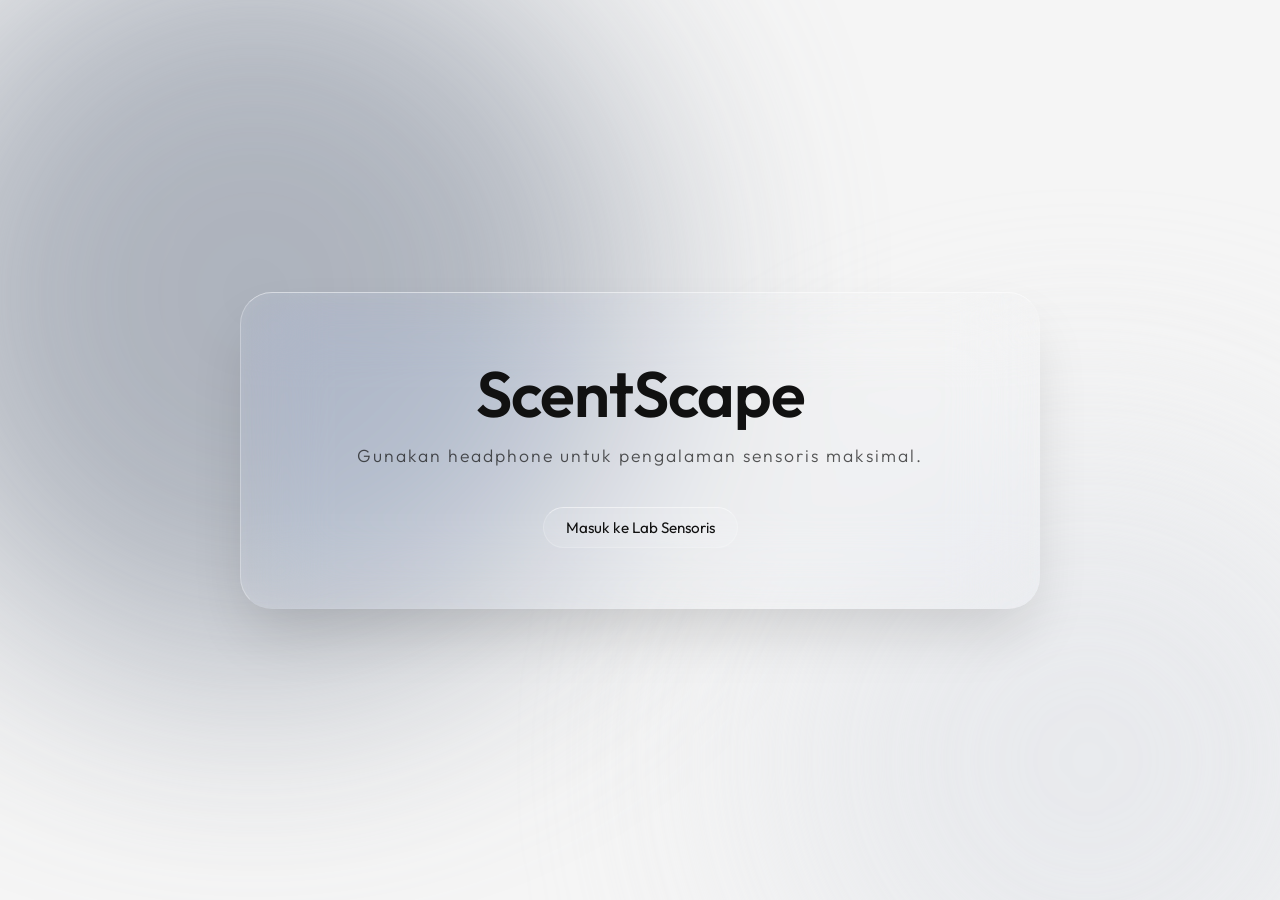
==== parfum sistem multimedia/index.html @ 65a91b3e "Add files via upload" ====
<!DOCTYPE html>
<html lang="id">
<head>
    <meta charset="UTF-8">
    <meta name="viewport" content="width=device-width, initial-scale=1.0">
    <title>ScentScape | Spatial Glassmorphism</title>
    <link rel="stylesheet" href="style.css">
    <link href="https://fonts.googleapis.com/css2?family=Outfit:wght@300;400;600&display=swap" rel="stylesheet">
    <script src="https://cdnjs.cloudflare.com/ajax/libs/gsap/3.12.2/gsap.min.js"></script>
</head>
<body>
    <div class="ambient-background">
        <div class="blob blob-1"></div>
        <div class="blob blob-2"></div>
    </div>

    <!-- Proyeksi Visual Animasi HTML (Iframe) -->
    <iframe id="cinematic-projection" class="cinematic-bg" allowtransparency="true" frameborder="0"></iframe>
    
    <audio id="ambient-audio" loop></audio>

    <div class="curtain curtain-left"></div>
    <div class="curtain curtain-right"></div>

    <div id="welcome-screen" class="glass-container">
        <h1 id="brand-title">ScentScape</h1>
        <p class="subtitle">Gunakan headphone untuk pengalaman sensoris maksimal.</p>
        <button id="enter-btn" class="glass-btn">Masuk ke Lab Sensoris</button>
    </div>

    <!-- Tombol Kembali (Kiri Atas) -->
    <button id="back-btn" class="glass-btn hidden" style="position: absolute; top: 30px; left: 30px; z-index: 100; font-size: 0.85rem; padding: 10px 22px;">&larr; Kembali ke Katalog</button>
    
    <!-- Tombol Mode Menonton Animasi (Kanan Atas) -->
    <button id="toggle-ui-btn" class="glass-btn hidden" style="position: absolute; top: 30px; right: 30px; z-index: 100; font-size: 0.85rem; padding: 10px 22px;">👁 Sembunyikan Teks</button>

    <!-- Antarmuka Utama -->
    <div id="main-interface" class="glass-container hidden">
        
        <div class="search-module">
            <input type="text" id="search-input" class="glass-input" placeholder="Cari notes (mis. Vanilla, Oud...)">
            <button id="search-btn" class="glass-btn">Sintesis</button>
        </div>

        <nav id="sensory-grid" class="pill-nav">
            <button class="note-btn glass-btn" data-note="citrus">Citrus</button>
            <button class="note-btn glass-btn" data-note="aquatic">Aquatic</button>
            <button class="note-btn glass-btn" data-note="floral">Floral</button>
            <button class="note-btn glass-btn" data-note="iris">Iris</button>
            <button class="note-btn glass-btn" data-note="vanilla">Vanilla</button>
            <button class="note-btn glass-btn" data-note="spicy">Spicy</button>
            <button class="note-btn glass-btn" data-note="woody">Woody</button>
            <button class="note-btn glass-btn" data-note="vetiver">Vetiver</button>
            <button class="note-btn glass-btn" data-note="musk">Musk</button>
            <button class="note-btn glass-btn" data-note="leather">Leather</button>
        </nav>

        <main id="narrative-canvas">
            <h2 id="note-title">Menunggu Reaksi...</h2>
            <p id="note-desc">Ketik molekul aroma di atas atau sentuh modul wewangian untuk memulai proyeksi olfaktori.</p>
            
            <div id="spray-guide" class="guide-container hidden">
                <div class="guide-row">
                    <span class="guide-label">Feminine</span>
                    <div class="guide-bar" id="bar-gender">
                        <div class="dash"></div><div class="dash"></div><div class="dash"></div><div class="dash"></div><div class="dash"></div>
                    </div>
                    <span class="guide-label">Masculine</span>
                </div>
                <div class="guide-row">
                    <span class="guide-label">Siang</span>
                    <div class="guide-bar" id="bar-time">
                        <div class="dash"></div><div class="dash"></div><div class="dash"></div><div class="dash"></div><div class="dash"></div>
                    </div>
                    <span class="guide-label">Malam</span>
                </div>
                <div class="guide-row">
                    <span class="guide-label">Panas</span>
                    <div class="guide-bar" id="bar-weather">
                        <div class="dash"></div><div class="dash"></div><div class="dash"></div><div class="dash"></div><div class="dash"></div>
                    </div>
                    <span class="guide-label">Hujan</span>
                </div>
                <div class="guide-row">
                    <span class="guide-label">Kasual</span>
                    <div class="guide-bar" id="bar-occasion">
                        <div class="dash"></div><div class="dash"></div><div class="dash"></div><div class="dash"></div><div class="dash"></div>
                    </div>
                    <span class="guide-label">Formal</span>
                </div>
            </div>

            <button id="fav-btn" class="glass-btn hidden" style="margin-top: 25px;">Tambahkan ke Favorit 🤍</button>
        </main>

        <div id="favorites-section" style="margin-top: 35px; border-top: 1px solid rgba(255, 255, 255, 0.15); padding-top: 25px; width: 100%;">
            <p style="font-size: 0.9rem; opacity: 0.6; margin-bottom: 15px; text-transform: uppercase; letter-spacing: 1px;">Koleksi Pribadi</p>
            <div id="fav-list" class="pill-nav" style="padding: 15px; border-radius: 20px; min-height: 60px; box-shadow: none;">
            </div>
        </div>
    </div>

    <script src="script.js"></script>
</body>
</html>
---- parfum sistem multimedia/style.css ----
:root {
    --bg-color: #f5f5f5; 
    --text-color: #111111;
    --blob-color-1: #9ca3af; 
    --blob-color-2: #e5e7eb; 
}

* { margin: 0; padding: 0; box-sizing: border-box; }

body {
    font-family: 'Outfit', sans-serif;
    background-color: var(--bg-color);
    color: var(--text-color);
    height: 100vh;
    display: flex;
    justify-content: center;
    align-items: center;
    overflow: hidden;
    transition: background-color 1s ease, color 1s ease;
}

/* Latar Belakang Aura & Animasi */
.ambient-background {
    position: absolute; top: 0; left: 0; width: 100vw; height: 100vh;
    overflow: hidden; z-index: -1;
}

.blob {
    position: absolute; border-radius: 50%; filter: blur(120px); opacity: 0.8;
    animation: float-spatial 15s infinite alternate cubic-bezier(0.4, 0, 0.2, 1);
    transition: background-color 1.5s ease;
    will-change: transform, background-color; transform: translateZ(0);
}

.blob-1 { width: 60vw; height: 60vw; background-color: var(--blob-color-1); top: -10vh; left: -10vw; }
.blob-2 { width: 50vw; height: 50vw; background-color: var(--blob-color-2); bottom: -20vh; right: -10vw; animation-delay: -6s; }

@keyframes float-spatial {
    0% { transform: translate(0, 0) scale(1); }
    100% { transform: translate(60px, -60px) scale(1.1); }
}

    .cinematic-bg {
    position: absolute;
    top: 0; left: 0; 
    width: 100vw; height: 100vh;
    border: none; 
    z-index: 0; 
    opacity: 0; 
    pointer-events: none;
    /* Akselerasi 3D GPU dihapus agar iframe tidak menghilang di Safari */
}


/* Tirai Transisi */
.curtain {
    position: fixed; top: 0; width: 50vw; height: 100vh;
    background: rgba(17, 17, 17, 0.6); backdrop-filter: blur(50px);
    -webkit-backdrop-filter: blur(50px); z-index: 100; pointer-events: none; 
}
.curtain-left { left: 0; transform: translateX(-100%); border-right: 1px solid rgba(255, 255, 255, 0.1); }
.curtain-right { right: 0; transform: translateX(100%); border-left: 1px solid rgba(255, 255, 255, 0.1); }

/* Kontainer Kaca Utama */
.glass-container {
    position: absolute; width: 85%; max-width: 800px; padding: 60px; text-align: center;
    background: rgba(255, 255, 255, 0.05); backdrop-filter: blur(40px) saturate(180%);
    -webkit-backdrop-filter: blur(40px) saturate(180%); border-radius: 32px;
    border-top: 1px solid rgba(255, 255, 255, 0.5); border-left: 1px solid rgba(255, 255, 255, 0.3);
    border-bottom: 1px solid rgba(255, 255, 255, 0.05); border-right: 1px solid rgba(255, 255, 255, 0.05);
    box-shadow: 0 30px 60px -12px rgba(0, 0, 0, 0.15), inset 0 0 20px rgba(255, 255, 255, 0.05);
    display: flex; flex-direction: column; align-items: center; z-index: 10;
    transform: translateZ(0); will-change: transform;
}

.hidden { display: none !important; }

#brand-title { font-size: 4rem; font-weight: 600; letter-spacing: -1px; margin-bottom: 10px; }
.subtitle { font-size: 1.1rem; font-weight: 300; opacity: 0.7; margin-bottom: 40px; letter-spacing: 2px; }
#narrative-canvas { margin-top: 40px; min-height: 180px; width: 100%; }
#note-title { font-size: 3.2rem; font-weight: 600; margin-bottom: 15px; letter-spacing: 1px; }
#note-desc { font-size: 1.15rem; font-weight: 300; line-height: 1.7; opacity: 0.8; max-width: 550px; margin: 0 auto; }

/* Modul Navigasi & Input */
.search-module { display: flex; gap: 15px; margin-bottom: 30px; width: 100%; max-width: 500px; justify-content: center; }
.glass-input {
    flex: 1; background: rgba(255, 255, 255, 0.15); color: var(--text-color);
    border: 1px solid rgba(255, 255, 255, 0.2); border-top: 1px solid rgba(255, 255, 255, 0.5);
    padding: 15px 25px; border-radius: 50px; font-size: 1.05rem; font-family: inherit; outline: none;
    box-shadow: inset 0 2px 5px rgba(0,0,0,0.05); transition: all 0.3s ease;
}
.glass-input::placeholder { color: var(--text-color); opacity: 0.5; }
.glass-input:focus { background: rgba(255, 255, 255, 0.25); box-shadow: 0 0 20px rgba(255, 255, 255, 0.1), inset 0 2px 5px rgba(0,0,0,0.05); }

.pill-nav {
    display: flex; flex-wrap: wrap; justify-content: center; gap: 15px;
    background: rgba(255, 255, 255, 0.05); padding: 25px; border-radius: 30px; 
    border: 1px solid rgba(255, 255, 255, 0.1); max-width: 650px; margin: 0 auto;
}
.glass-btn {
    background: rgba(255, 255, 255, 0.1); color: var(--text-color);
    border: 1px solid rgba(255, 255, 255, 0.2); border-top: 1px solid rgba(255, 255, 255, 0.5);
    padding: 10px 22px; border-radius: 50px; font-size: 0.95rem; font-family: inherit;
    font-weight: 400; cursor: pointer; transition: all 0.3s cubic-bezier(0.25, 1, 0.5, 1);
}
.glass-btn:hover { background: rgba(255, 255, 255, 0.25); transform: translateY(-2px); box-shadow: 0 10px 20px rgba(0, 0, 0, 0.1); }
.glass-btn:active { transform: translateY(1px); }

/* Spray Guide UI */
.guide-container {
    margin-top: 30px; padding: 20px; background: rgba(255, 255, 255, 0.05);
    border: 1px solid rgba(255, 255, 255, 0.1); border-radius: 20px;
    width: 100%; max-width: 450px; margin-left: auto; margin-right: auto;
}
.guide-row { display: flex; align-items: center; justify-content: space-between; margin-bottom: 12px; font-size: 0.85rem; }
.guide-row:last-child { margin-bottom: 0; }
.guide-label { width: 70px; text-align: center; opacity: 0.7; font-weight: 300; }
.guide-bar { display: flex; gap: 6px; flex: 1; justify-content: center; padding: 0 10px; }
.dash {
    flex: 1; height: 6px; background: rgba(255, 255, 255, 0.15); border-radius: 10px;
    transition: background-color 0.5s ease, transform 0.3s ease;
}
.dash.active { background: var(--text-color); transform: scaleY(1.5); box-shadow: 0 0 10px rgba(255, 255, 255, 0.2); }
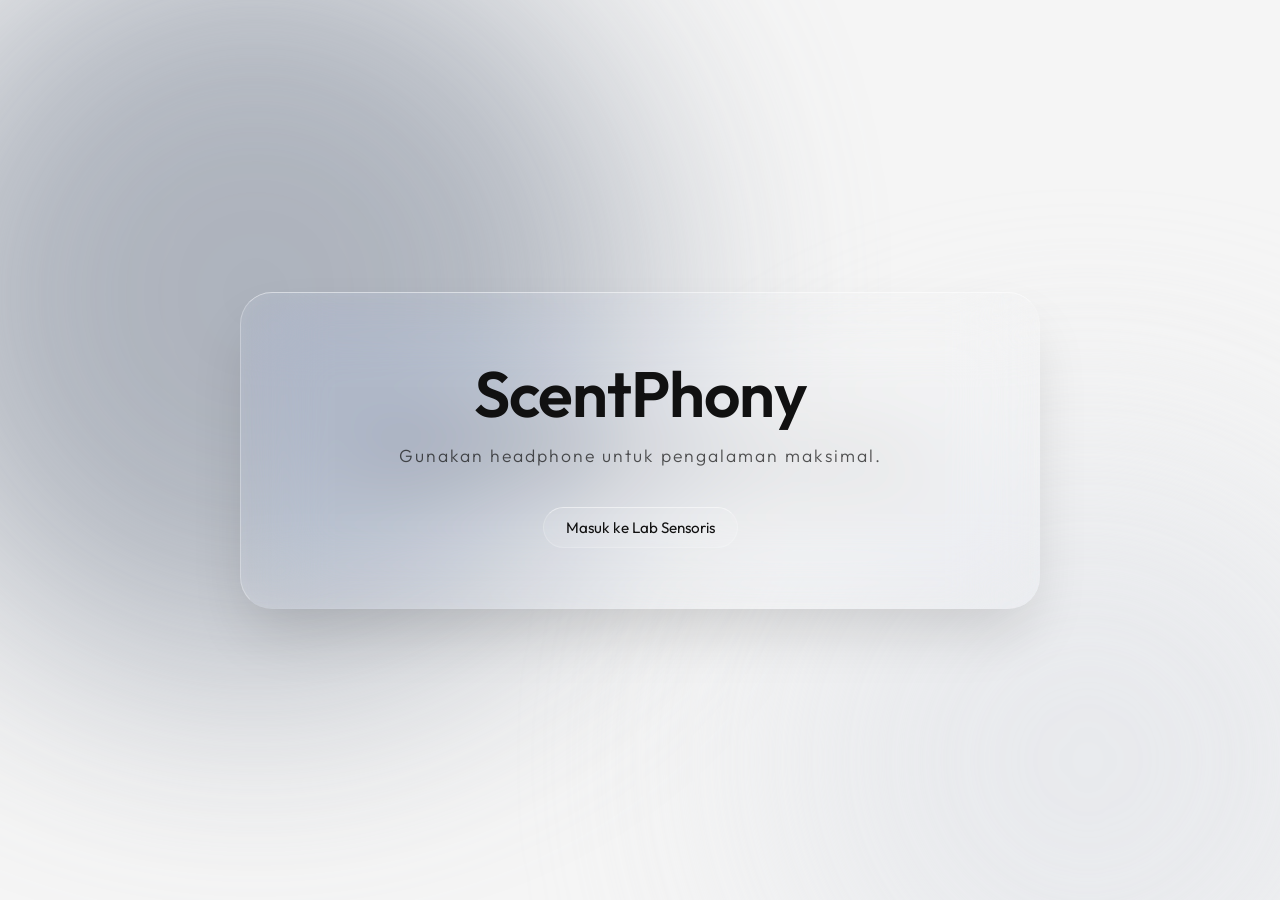
==== commit f18455a2: "Update title and content for ScentPhony" ====
--- a/parfum sistem multimedia/index.html
+++ b/parfum sistem multimedia/index.html
@@ -3,7 +3,7 @@
 <head>
     <meta charset="UTF-8">
     <meta name="viewport" content="width=device-width, initial-scale=1.0">
-    <title>ScentScape | Spatial Glassmorphism</title>
+    <title>ScentPhony | Spatial Glassmorphism</title>
     <link rel="stylesheet" href="style.css">
     <link href="https://fonts.googleapis.com/css2?family=Outfit:wght@300;400;600&display=swap" rel="stylesheet">
     <script src="https://cdnjs.cloudflare.com/ajax/libs/gsap/3.12.2/gsap.min.js"></script>
@@ -14,32 +14,26 @@
         <div class="blob blob-2"></div>
     </div>
 
-    <!-- Proyeksi Visual Animasi HTML (Iframe) -->
     <iframe id="cinematic-projection" class="cinematic-bg" allowtransparency="true" frameborder="0"></iframe>
-    
     <audio id="ambient-audio" loop></audio>
 
     <div class="curtain curtain-left"></div>
     <div class="curtain curtain-right"></div>
 
     <div id="welcome-screen" class="glass-container">
-        <h1 id="brand-title">ScentScape</h1>
-        <p class="subtitle">Gunakan headphone untuk pengalaman sensoris maksimal.</p>
+        <h1 id="brand-title">ScentPhony</h1>
+        <p class="subtitle">Gunakan headphone untuk pengalaman maksimal.</p>
         <button id="enter-btn" class="glass-btn">Masuk ke Lab Sensoris</button>
     </div>
 
-    <!-- Tombol Kembali (Kiri Atas) -->
     <button id="back-btn" class="glass-btn hidden" style="position: absolute; top: 30px; left: 30px; z-index: 100; font-size: 0.85rem; padding: 10px 22px;">&larr; Kembali ke Katalog</button>
-    
-    <!-- Tombol Mode Menonton Animasi (Kanan Atas) -->
-    <button id="toggle-ui-btn" class="glass-btn hidden" style="position: absolute; top: 30px; right: 30px; z-index: 100; font-size: 0.85rem; padding: 10px 22px;">👁 Sembunyikan Teks</button>
+    <button id="toggle-ui-btn" class="glass-btn hidden" style="position: absolute; top: 30px; right: 30px; z-index: 100; font-size: 0.85rem; padding: 10px 22px;">Sembunyikan Teks</button>
 
-    <!-- Antarmuka Utama -->
     <div id="main-interface" class="glass-container hidden">
         
         <div class="search-module">
             <input type="text" id="search-input" class="glass-input" placeholder="Cari notes (mis. Vanilla, Oud...)">
-            <button id="search-btn" class="glass-btn">Sintesis</button>
+            <button id="search-btn" class="glass-btn">Search</button>
         </div>
 
         <nav id="sensory-grid" class="pill-nav">
@@ -57,7 +51,7 @@
 
         <main id="narrative-canvas">
             <h2 id="note-title">Menunggu Reaksi...</h2>
-            <p id="note-desc">Ketik molekul aroma di atas atau sentuh modul wewangian untuk memulai proyeksi olfaktori.</p>
+            <p id="note-desc">Ketik aroma di atas atau sentuh modul wewangian untuk memulai.</p>
             
             <div id="spray-guide" class="guide-container hidden">
                 <div class="guide-row">
@@ -90,7 +84,7 @@
                 </div>
             </div>
 
-            <button id="fav-btn" class="glass-btn hidden" style="margin-top: 25px;">Tambahkan ke Favorit 🤍</button>
+            <button id="fav-btn" class="glass-btn hidden" style="margin-top: 25px;">Tambahkan ke Favorit</button>
         </main>
 
         <div id="favorites-section" style="margin-top: 35px; border-top: 1px solid rgba(255, 255, 255, 0.15); padding-top: 25px; width: 100%;">
@@ -100,6 +94,11 @@
         </div>
     </div>
 
+    <footer id="credit-footer" class="glass-footer">
+        <p class="footer-title">ScentPhony – Telkom University</p>
+        <p class="footer-dev">Developed by Valentino Erlangga Putra & Muhammad Fikri Fauzan Naufal Aziz</p>
+    </footer>
+
     <script src="script.js"></script>
 </body>
 </html>
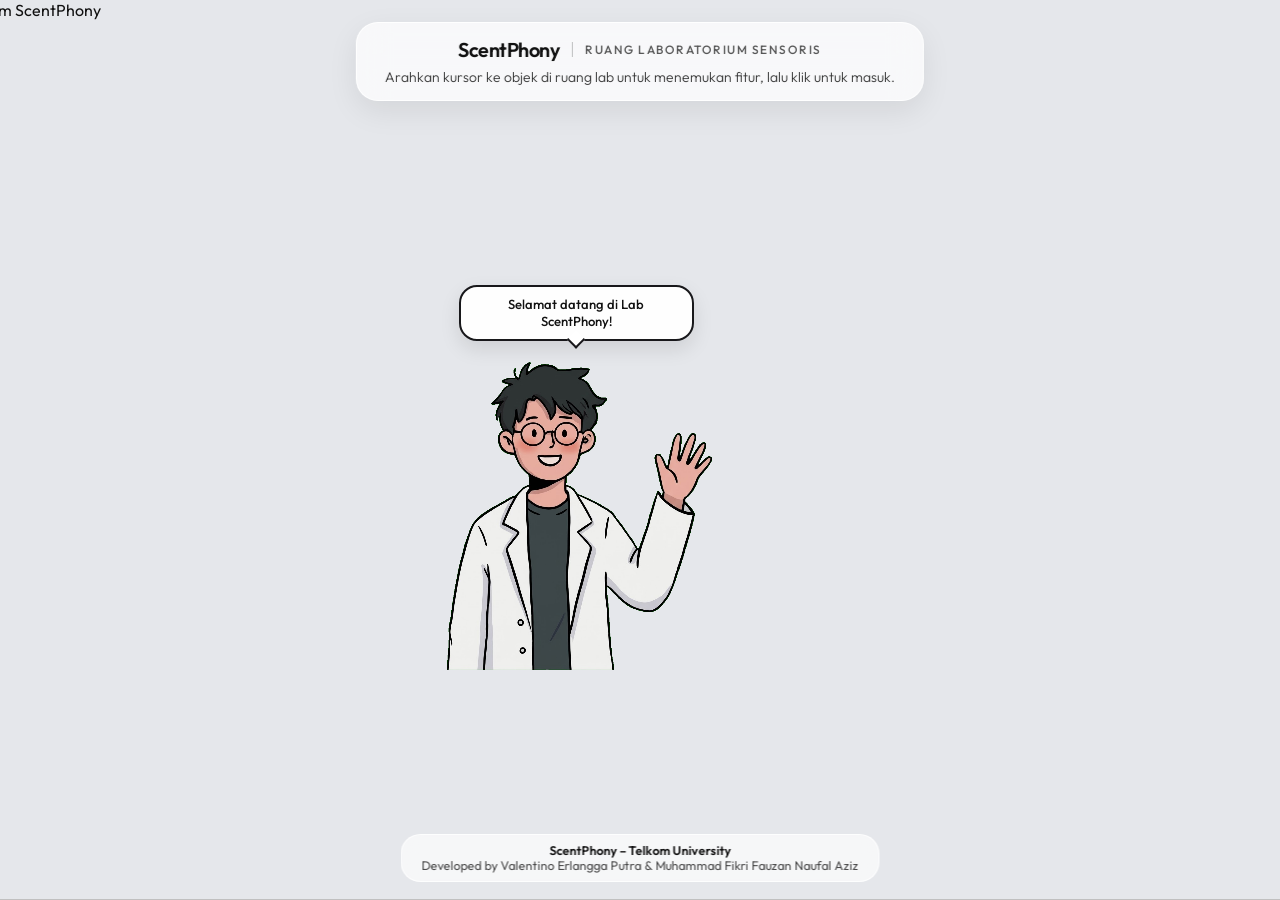
==== commit 11ed427e: "Add files via upload" ====
--- a/parfum sistem multimedia/index.html
+++ b/parfum sistem multimedia/index.html
@@ -3,9 +3,9 @@
 <head>
     <meta charset="UTF-8">
     <meta name="viewport" content="width=device-width, initial-scale=1.0">
-    <title>ScentPhony | Spatial Glassmorphism</title>
+    <title>ScentPhony | Laboratorium Sensoris</title>
     <link rel="stylesheet" href="style.css">
-    <link href="https://fonts.googleapis.com/css2?family=Outfit:wght@300;400;600&display=swap" rel="stylesheet">
+    <link href="https://fonts.googleapis.com/css2?family=Outfit:wght@300;400;500;600&display=swap" rel="stylesheet">
     <script src="https://cdnjs.cloudflare.com/ajax/libs/gsap/3.12.2/gsap.min.js"></script>
 </head>
 <body>
@@ -20,77 +20,301 @@
     <div class="curtain curtain-left"></div>
     <div class="curtain curtain-right"></div>
 
-    <div id="welcome-screen" class="glass-container">
-        <h1 id="brand-title">ScentPhony</h1>
-        <p class="subtitle">Gunakan headphone untuk pengalaman maksimal.</p>
-        <button id="enter-btn" class="glass-btn">Masuk ke Lab Sensoris</button>
-    </div>
-
-    <button id="back-btn" class="glass-btn hidden" style="position: absolute; top: 30px; left: 30px; z-index: 100; font-size: 0.85rem; padding: 10px 22px;">&larr; Kembali ke Katalog</button>
-    <button id="toggle-ui-btn" class="glass-btn hidden" style="position: absolute; top: 30px; right: 30px; z-index: 100; font-size: 0.85rem; padding: 10px 22px;">Sembunyikan Teks</button>
-
-    <div id="main-interface" class="glass-container hidden">
+    <!-- HALAMAN AWAL: RUANG LAB INTERAKTIF -->
+    <section id="lab-welcome-scene" class="lab-scene-wrapper">
         
-        <div class="search-module">
-            <input type="text" id="search-input" class="glass-input" placeholder="Cari notes (mis. Vanilla, Oud...)">
-            <button id="search-btn" class="glass-btn">Search</button>
+        <header class="lab-header-bar">
+            <div class="lab-brand-badge">
+                <span class="lab-brand-name">ScentPhony</span>
+                <span class="lab-brand-divider"></span>
+                <span class="lab-brand-tagline">Ruang Laboratorium Sensoris</span>
+            </div>
+            <p class="lab-welcome-copy">
+                Arahkan kursor ke objek di ruang lab untuk menemukan fitur, lalu klik untuk masuk.
+            </p>
+        </header>
+
+        <!-- Panggung 16:9 (3 Lapis: Background -> Karakter -> Foreground Meja) -->
+        <div id="lab-stage" class="lab-stage">
+            <!-- LAPIS 1: Background Lab -->
+            <img src="assets/lab_scentphony.png" alt="Laboratorium Parfum ScentPhony" class="lab-bg-image">
+
+            <!-- LAPIS 2: Karakter Asisten Lab (Di Belakang Meja) -->
+            <div id="lab-character" class="lab-character">
+                <div id="char-bubble" class="char-bubble">Selamat datang di Lab ScentPhony!</div>
+                <canvas id="char-canvas" class="char-sprite"></canvas>
+            </div>
+
+            <!-- LAPIS 3: Foreground Mask Meja & Tiang Rak (Menutup Bagian Bawah Karakter) -->
+            <img src="assets/lab_scentphony.png" alt="" aria-hidden="true" class="lab-foreground-mask">
+
+            <!-- LAPIS 4: SVG Overlay untuk Garis Tegas Objek & Label Hover-Only (6 Zona) -->
+            <svg id="lab-interactive-svg" class="lab-svg-overlay" viewBox="0 0 1600 900" preserveAspectRatio="xMidYMid slice">
+                
+                <!-- ZONA 1: JENDELA BESAR (KIRI) -> GEO-SENSORY -->
+                <g class="lab-zone" data-action="coming-soon" data-feature="Geo-Sensory" data-speech="Intip cuaca di luar jendela untuk rekomendasi aroma otomatis!">
+                    <polygon class="zone-hit" points="6,72 282,190 282,645 6,745" />
+                    <polygon class="zone-outline" points="6,72 282,190 282,645 6,745" />
+                    <g class="zone-label-group">
+                        <path class="zone-arrow" d="M210,330 Q180,350 155,375" />
+                        <path class="zone-arrow-head" d="M153,364 L153,377 L166,374" />
+                        <rect class="zone-label-bg" x="125" y="280" width="210" height="42" rx="21" />
+                        <text class="zone-label-text" x="230" y="306" text-anchor="middle">GEO-SENSORY</text>
+                    </g>
+                </g>
+
+                <!-- ZONA 2: BUKU TERBUKA -> BERANDA WAWASAN -->
+                <g class="lab-zone" data-action="home" data-speech="Mau tahu rahasia piramida aroma & bahan Nusantara?">
+                    <polygon class="zone-hit" points="315,672 410,632 555,638 530,676" />
+                    <polygon class="zone-outline" points="315,672 410,632 555,638 530,676" />
+                    <g class="zone-label-group">
+                        <path class="zone-arrow" d="M435,575 Q432,605 440,628" />
+                        <path class="zone-arrow-head" d="M432,620 L441,630 L446,618" />
+                        <rect class="zone-label-bg" x="335" y="528" width="200" height="42" rx="21" />
+                        <text class="zone-label-text" x="435" y="554" text-anchor="middle">BUKU WAWASAN</text>
+                    </g>
+                </g>
+
+                <!-- ZONA 3: RAK BOTOL KACA -> KATALOG 12 NOTES -->
+                <g class="lab-zone" data-action="catalog" data-speech="Di rak ini ada 12 karakter aroma siap disimulasikan.">
+                    <polygon class="zone-hit" points="370,382 800,382 800,632 370,632" />
+                    <polygon class="zone-outline" points="370,382 800,382 800,632 370,632" />
+                    <g class="zone-label-group">
+                        <path class="zone-arrow" d="M585,315 Q588,348 586,374" />
+                        <path class="zone-arrow-head" d="M578,365 L586,376 L594,365" />
+                        <rect class="zone-label-bg" x="460" y="268" width="250" height="42" rx="21" />
+                        <text class="zone-label-text" x="585" y="294" text-anchor="middle">KATALOG 12 NOTES</text>
+                    </g>
+                </g>
+
+                <!-- ZONA 4: TABLET -> SMART SCENT MATCHER -->
+                <g class="lab-zone" data-action="smart-match" data-speech="Bingung pilih wangi? Biar aku bantu diagnosa di sini.">
+                    <polygon class="zone-hit" points="688,642 786,646 742,676 654,670" />
+                    <polygon class="zone-outline" points="688,642 786,646 742,676 654,670" />
+                    <g class="zone-label-group">
+                        <path class="zone-arrow" d="M722,580 Q725,612 720,636" />
+                        <path class="zone-arrow-head" d="M713,627 L720,638 L728,628" />
+                        <rect class="zone-label-bg" x="598" y="532" width="250" height="42" rx="21" />
+                        <text class="zone-label-text" x="723" y="558" text-anchor="middle">SMART SCENT MATCH</text>
+                    </g>
+                </g>
+
+                <!-- ZONA 5: GELAS UKUR & TABUNG -> OLFACTORY MIX LAB -->
+                <g class="lab-zone" data-action="coming-soon" data-feature="Olfactory Mix Lab" data-speech="Meja racik ini sedang disiapkan untuk meramu aromamu sendiri.">
+                    <polygon class="zone-hit" points="852,515 1162,515 1162,658 852,658" />
+                    <polygon class="zone-outline" points="852,515 1162,515 1162,658 852,658" />
+                    <g class="zone-label-group">
+                        <path class="zone-arrow" d="M1006,450 Q1009,482 1007,507" />
+                        <path class="zone-arrow-head" d="M999,498 L1007,509 L1015,498" />
+                        <rect class="zone-label-bg" x="886" y="402" width="240" height="42" rx="21" />
+                        <text class="zone-label-text" x="1006" y="428" text-anchor="middle">OLFACTORY MIX LAB</text>
+                    </g>
+                </g>
+
+                <!-- ZONA 6: KOMPUTER DESKTOP (KANAN) -> SCENT EXPEDITION -->
+                <g class="lab-zone" data-action="coming-soon" data-feature="Scent Expedition" data-speech="Nyalakan komputer ini untuk memulai ekspedisi cerita aroma!">
+                    <polygon class="zone-hit" points="1235,445 1595,445 1595,678 1300,678 1235,622" />
+                    <polygon class="zone-outline" points="1235,445 1595,445 1595,678 1300,678 1235,622" />
+                    <g class="zone-label-group">
+                        <path class="zone-arrow" d="M1390,380 Q1394,412 1392,437" />
+                        <path class="zone-arrow-head" d="M1384,428 L1392,439 L1400,428" />
+                        <rect class="zone-label-bg" x="1272" y="332" width="235" height="42" rx="21" />
+                        <text class="zone-label-text" x="1390" y="358" text-anchor="middle">SCENT EXPEDITION</text>
+                    </g>
+                </g>
+
+            </svg>
         </div>
 
-        <nav id="sensory-grid" class="pill-nav">
-            <button class="note-btn glass-btn" data-note="citrus">Citrus</button>
-            <button class="note-btn glass-btn" data-note="aquatic">Aquatic</button>
-            <button class="note-btn glass-btn" data-note="floral">Floral</button>
-            <button class="note-btn glass-btn" data-note="iris">Iris</button>
-            <button class="note-btn glass-btn" data-note="vanilla">Vanilla</button>
-            <button class="note-btn glass-btn" data-note="spicy">Spicy</button>
-            <button class="note-btn glass-btn" data-note="woody">Woody</button>
-            <button class="note-btn glass-btn" data-note="vetiver">Vetiver</button>
-            <button class="note-btn glass-btn" data-note="musk">Musk</button>
-            <button class="note-btn glass-btn" data-note="leather">Leather</button>
-        </nav>
-
-        <main id="narrative-canvas">
-            <h2 id="note-title">Menunggu Reaksi...</h2>
-            <p id="note-desc">Ketik aroma di atas atau sentuh modul wewangian untuk memulai.</p>
+        <div id="lab-toast" class="lab-toast hidden"></div>
+    </section>
+
+    <button id="back-btn" class="glass-btn hidden" style="position: absolute; top: 25px; left: 25px; z-index: 100; font-size: 0.85rem; padding: 10px 22px;">&larr; Kembali ke Katalog</button>
+    <button id="toggle-ui-btn" class="glass-btn hidden" style="position: absolute; top: 25px; right: 25px; z-index: 100; font-size: 0.85rem; padding: 10px 22px;">Sembunyikan Teks</button>
+
+    <!-- DASBOR UTAMA -->
+    <div id="main-interface" class="dashboard-layout hidden">
+        
+        <aside class="glass-sidebar glass-panel">
+            <div class="brand-header">
+                <h2>ScentPhony</h2>
+                <p>Laboratorium Sensoris</p>
+            </div>
+
+            <div class="search-module sidebar-section">
+                <input type="text" id="search-input" class="glass-input" placeholder="Cari wewangian...">
+                <div class="sidebar-btn-group">
+                    <button id="search-btn" class="glass-btn">Search</button>
+                    <button id="smart-match-btn" class="glass-btn primary-btn">Smart Match</button>
+                </div>
+            </div>
+
+            <div class="sidebar-section">
+                <p class="section-title">Eksplorasi</p>
+                <div class="sidebar-menu">
+                    <button id="back-to-lab-btn" class="glass-btn menu-btn">Ruang Lab Interaktif</button>
+                    <button id="menu-home-btn" class="glass-btn menu-btn active">Beranda (Wawasan)</button>
+                    <button id="menu-catalog-btn" class="glass-btn menu-btn">Katalog Utama</button>
+                    <button class="glass-btn menu-btn disabled">Geo-Sensory (Segera)</button>
+                    <button class="glass-btn menu-btn disabled">Olfactory Mix Lab (Segera)</button>
+                    <button class="glass-btn menu-btn disabled">Scent Expedition (Segera)</button>
+                </div>
+            </div>
+
+            <div id="favorites-section" class="sidebar-section" style="margin-top: auto;">
+                <p class="section-title">Koleksi Pribadi</p>
+                <div id="fav-list" class="fav-container">
+                    <span class="empty-text">Belum ada aroma yang disimpan.</span>
+                </div>
+            </div>
+        </aside>
+
+        <section class="glass-main-canvas glass-panel">
+            <main id="narrative-canvas" style="position: relative; width: 100%; height: 100%; display: flex; flex-direction: column;">
+                
+                <!-- VIEW 1: BERANDA (Wawasan Interaktif) -->
+                <div id="view-home" class="view-section home-scroll-container">
+                    <div style="margin-bottom: 35px; border-bottom: 1px solid rgba(255,255,255,0.15); padding-bottom: 25px;">
+                        <h2 class="glossary-title">Selamat Datang di ScentPhony</h2>
+                        <p class="glossary-desc" style="max-width: 100%; font-size: 1.05rem; line-height: 1.6; opacity: 0.9; margin-bottom: 15px;">
+                            Pernah membeli parfum yang mahal, tapi ternyata aromanya membuat pusing saat dipakai di cuaca panas? Atau merasa bingung saat membaca istilah wewangian yang terlalu puitis? Menemukan aroma yang benar-benar pas dengan kepribadian kita <i>(signature scent)</i> seringkali terasa seperti menebak-nebak dalam gelap.
+                        </p>
+                        <p class="glossary-desc" style="max-width: 100%; font-size: 1.05rem; line-height: 1.6; opacity: 0.9; font-weight: 400;">
+                            <b>Di situlah ScentPhony hadir.</b> Kami merancang "Laboratorium Sensoris" ini agar kamu bisa mengenali, merasakan, dan menyimulasikan sebuah wewangian sebelum membelinya. Lewat visualisasi warna, efek suara yang imersif, dan algoritma kecocokan situasi, kami memandumu menemukan wangi yang paling sempurna untuk setiap ceritamu.
+                        </p>
+                    </div>
+
+                    <div class="fact-banner">
+                        <p class="fact-label">TAHUKAH KAMU?</p>
+                        <p id="random-fact-text" class="fact-text">Memuat wawasan sensoris...</p>
+                    </div>
+
+                    <div class="home-grid">
+                        <div class="glass-card">
+                            <h3 class="card-title">Piramida Aroma</h3>
+                            <p class="card-subtitle">Arahkan kursor ke setiap lapisan untuk mempelajari anatomi wewangian.</p>
+                            <div class="pyramid-wrapper">
+                                <div class="pyr-layer pyr-top">
+                                    <p class="pyr-title">Top Notes</p>
+                                    <p class="pyr-time">15 - 30 Menit</p>
+                                    <div class="pyr-desc">Kesan pertama yang memikat. Molekul paling ringan yang cepat menguap. Umumnya berisi profil Citrus dan Fruity.</div>
+                                </div>
+                                <div class="pyr-layer pyr-heart">
+                                    <p class="pyr-title">Heart Notes</p>
+                                    <p class="pyr-time">2 - 4 Jam</p>
+                                    <div class="pyr-desc">Jantung parfum yang menentukan karakter utama. Muncul setelah top notes memudar. Didominasi Floral dan Spicy.</div>
+                                </div>
+                                <div class="pyr-layer pyr-base">
+                                    <p class="pyr-title">Base Notes</p>
+                                    <p class="pyr-time">4 - 8+ Jam</p>
+                                    <div class="pyr-desc">Fondasi pengikat yang lambat menguap. Molekul berat seperti Woody, Musk, dan Amber yang menempel erat di kulit.</div>
+                                </div>
+                            </div>
+                        </div>
+
+                        <div class="glass-card conc-container">
+                            <h3 class="card-title">Tingkat Konsentrasi</h3>
+                            <p class="card-subtitle">Semakin tinggi kadar minyak esensial, semakin pekat dan awet aromanya.</p>
+                            <div class="conc-item">
+                                <p class="conc-name">Eau de Toilette (EDT)</p>
+                                <div class="conc-bar"><div class="conc-fill" style="width: 30%;"></div></div>
+                                <p class="conc-desc">Segar dan ringan. Ideal untuk cuaca panas atau aktivitas kasual siang hari.</p>
+                            </div>
+                            <div class="conc-item">
+                                <p class="conc-name">Eau de Parfum (EDP)</p>
+                                <div class="conc-bar"><div class="conc-fill" style="width: 60%;"></div></div>
+                                <p class="conc-desc">Karakter kuat dan tahan lama. Pilihan serbaguna untuk aktivitas panjang.</p>
+                            </div>
+                            <div class="conc-item">
+                                <p class="conc-name">Parfum / Extrait</p>
+                                <div class="conc-bar"><div class="conc-fill" style="width: 95%;"></div></div>
+                                <p class="conc-desc">Sangat pekat dan intim. Berevolusi perlahan dan menempel hingga keesokan harinya.</p>
+                            </div>
+                        </div>
+                    </div>
+
+                    <h3 class="card-title" style="margin-top: 20px;">Jejak Botani Nusantara</h3>
+                    <p class="card-subtitle" style="margin-bottom: 15px;">Indonesia adalah salah satu episentrum bahan baku parfum kelas dunia.</p>
+                    <div class="origins-grid">
+                        <div class="origin-card">
+                            <h4>Patchouli (Nilam)</h4>
+                            <p>Tumbuh subur di Sumatra. Memberikan efek kedalaman yang manis dan membumi (earthy). Hampir semua parfum modern menggunakan nilam Indonesia sebagai pengikat base note.</p>
+                        </div>
+                        <div class="origin-card">
+                            <h4>Vetiver (Akar Wangi)</h4>
+                            <p>Diambil dari akar rumput tropis di tanah Jawa. Menghasilkan profil aroma kayu, asap, dan tanah basah yang sangat elegan dan maskulin.</p>
+                        </div>
+                        <div class="origin-card">
+                            <h4>Agarwood (Gaharu)</h4>
+                            <p>Resin hitam berharga dari pohon Aquilaria di hutan Asia Tenggara. Menghasilkan aroma "Oud" yang eksotis, mewah, dan sangat mahal di pasar Timur Tengah.</p>
+                        </div>
+                    </div>
+
+                    <div class="tips-box">
+                        <div class="tip-item">
+                            <span class="tip-title">Titik Nadi (Pulse Points)</span>
+                            <p>Semprotkan pada area tubuh yang memancarkan panas (pergelangan tangan, leher, belakang telinga) untuk membantu proyeksi aroma.</p>
+                        </div>
+                        <div class="tip-item">
+                            <span class="tip-title">Penyimpanan Tepat</span>
+                            <p>Musuh utama parfum adalah panas, cahaya, dan fluktuasi suhu. Simpan botolmu di dalam lemari gelap, bukan di kamar mandi.</p>
+                        </div>
+                    </div>
+                    <div style="height: 40px;"></div>
+                </div>
+
+                <!-- VIEW 2: KATALOG UTAMA -->
+                <div id="view-catalog" class="view-section hidden" style="width: 100%; height: 100%; display: flex; flex-direction: column; justify-content: center; align-items: center;">
+                    <h2 style="font-size: 2.2rem; font-weight: 400; margin-bottom: 10px;">Katalog Wewangian</h2>
+                    <p style="font-size: 1rem; opacity: 0.8; margin-bottom: 40px; text-align: center;">Pilih molekul aroma untuk masuk ke dalam ruang simulasi sensoris.</p>
+                    <nav id="sensory-grid" class="pill-nav">
+                        <button class="note-btn glass-btn" data-note="citrus">Citrus</button>
+                        <button class="note-btn glass-btn" data-note="aquatic">Aquatic</button>
+                        <button class="note-btn glass-btn" data-note="floral">Floral</button>
+                        <button class="note-btn glass-btn" data-note="fruity">Fruity</button>
+                        <button class="note-btn glass-btn" data-note="iris">Iris</button>
+                        <button class="note-btn glass-btn" data-note="vanilla">Vanilla</button>
+                        <button class="note-btn glass-btn" data-note="spicy">Spicy</button>
+                        <button class="note-btn glass-btn" data-note="amber">Amber</button>
+                        <button class="note-btn glass-btn" data-note="woody">Woody</button>
+                        <button class="note-btn glass-btn" data-note="vetiver">Vetiver</button>
+                        <button class="note-btn glass-btn" data-note="musk">Musk</button>
+                        <button class="note-btn glass-btn" data-note="leather">Leather</button>
+                    </nav>
+                </div>
+
+                <!-- VIEW 3: RUANG SIMULASI (Detail) -->
+                <div id="view-detail" class="view-section hidden" style="width: 100%; height: 100%; display: flex; flex-direction: column; justify-content: center; align-items: center;">
+                    <div id="scent-details-section" style="text-align: center;">
+                        <h2 id="note-title" style="font-size: 3rem; font-weight: 300; margin-bottom: 15px;">Menunggu Reaksi...</h2>
+                        <p id="note-desc" style="font-size: 1.1rem; line-height: 1.6; max-width: 600px; opacity: 0.9; margin: 0 auto 30px;">Memproses molekul aroma...</p>
+                        
+                        <div id="spray-guide" class="guide-container">
+                            <div class="guide-row"><span class="guide-label">Feminine</span><div class="guide-bar" id="bar-gender"><div class="dash"></div><div class="dash"></div><div class="dash"></div><div class="dash"></div><div class="dash"></div></div><span class="guide-label">Masculine</span></div>
+                            <div class="guide-row"><span class="guide-label">Siang</span><div class="guide-bar" id="bar-time"><div class="dash"></div><div class="dash"></div><div class="dash"></div><div class="dash"></div><div class="dash"></div></div><span class="guide-label">Malam</span></div>
+                            <div class="guide-row"><span class="guide-label">Panas</span><div class="guide-bar" id="bar-weather"><div class="dash"></div><div class="dash"></div><div class="dash"></div><div class="dash"></div><div class="dash"></div></div><span class="guide-label">Hujan</span></div>
+                            <div class="guide-row"><span class="guide-label">Kasual</span><div class="guide-bar" id="bar-occasion"><div class="dash"></div><div class="dash"></div><div class="dash"></div><div class="dash"></div><div class="dash"></div></div><span class="guide-label">Formal</span></div>
+                        </div>
+
+                        <button id="fav-btn" class="glass-btn" style="margin-top: 25px;">Tambahkan ke Favorit</button>
+                    </div>
+                </div>
+            </main>
+        </section>
+
+        <!-- Overlay & Modal Smart Matcher -->
+        <div id="modal-overlay" class="hidden"></div>
+        <div id="smart-match-modal" class="glass-container hidden modal-box">
+            <button id="close-modal-btn" class="glass-btn close-btn">X</button>
+            <h3>Smart Scent Matcher</h3>
+            <p class="modal-desc">Sesuaikan 4 kondisi di bawah ini, algoritma kami akan mencari wangi yang paling akurat.</p>
             
-            <div id="spray-guide" class="guide-container hidden">
-                <div class="guide-row">
-                    <span class="guide-label">Feminine</span>
-                    <div class="guide-bar" id="bar-gender">
-                        <div class="dash"></div><div class="dash"></div><div class="dash"></div><div class="dash"></div><div class="dash"></div>
-                    </div>
-                    <span class="guide-label">Masculine</span>
-                </div>
-                <div class="guide-row">
-                    <span class="guide-label">Siang</span>
-                    <div class="guide-bar" id="bar-time">
-                        <div class="dash"></div><div class="dash"></div><div class="dash"></div><div class="dash"></div><div class="dash"></div>
-                    </div>
-                    <span class="guide-label">Malam</span>
-                </div>
-                <div class="guide-row">
-                    <span class="guide-label">Panas</span>
-                    <div class="guide-bar" id="bar-weather">
-                        <div class="dash"></div><div class="dash"></div><div class="dash"></div><div class="dash"></div><div class="dash"></div>
-                    </div>
-                    <span class="guide-label">Hujan</span>
-                </div>
-                <div class="guide-row">
-                    <span class="guide-label">Kasual</span>
-                    <div class="guide-bar" id="bar-occasion">
-                        <div class="dash"></div><div class="dash"></div><div class="dash"></div><div class="dash"></div><div class="dash"></div>
-                    </div>
-                    <span class="guide-label">Formal</span>
-                </div>
-            </div>
-
-            <button id="fav-btn" class="glass-btn hidden" style="margin-top: 25px;">Tambahkan ke Favorit</button>
-        </main>
-
-        <div id="favorites-section" style="margin-top: 35px; border-top: 1px solid rgba(255, 255, 255, 0.15); padding-top: 25px; width: 100%;">
-            <p style="font-size: 0.9rem; opacity: 0.6; margin-bottom: 15px; text-transform: uppercase; letter-spacing: 1px;">Koleksi Pribadi</p>
-            <div id="fav-list" class="pill-nav" style="padding: 15px; border-radius: 20px; min-height: 60px; box-shadow: none;">
-            </div>
+            <div class="match-row"><span class="match-label">Karakter</span><div class="range-wrap"><span>Feminine</span><input type="range" id="match-gender" class="glass-range" min="1" max="5" value="3"><span>Masculine</span></div></div>
+            <div class="match-row"><span class="match-label">Waktu</span><div class="range-wrap"><span>Siang</span><input type="range" id="match-time" class="glass-range" min="1" max="5" value="3"><span>Malam</span></div></div>
+            <div class="match-row"><span class="match-label">Cuaca</span><div class="range-wrap"><span>Panas</span><input type="range" id="match-weather" class="glass-range" min="1" max="5" value="3"><span>Hujan</span></div></div>
+            <div class="match-row"><span class="match-label">Acara</span><div class="range-wrap"><span>Kasual</span><input type="range" id="match-occasion" class="glass-range" min="1" max="5" value="3"><span>Formal</span></div></div>
+            
+            <button id="find-match-btn" class="glass-btn submit-btn">Diagnosa Aroma</button>
         </div>
     </div>
 
--- a/parfum sistem multimedia/style.css
+++ b/parfum sistem multimedia/style.css
@@ -1,123 +1,380 @@
 :root {
-    --bg-color: #f5f5f5; 
+    --bg-color: #f5f5f5;
     --text-color: #111111;
-    --blob-color-1: #9ca3af; 
-    --blob-color-2: #e5e7eb; 
+    --blob-color-1: #9ca3af;
+    --blob-color-2: #e5e7eb;
 }
 
 * { margin: 0; padding: 0; box-sizing: border-box; }
-
-body {
+body { font-family: 'Outfit', sans-serif; background-color: var(--bg-color); color: var(--text-color); overflow: hidden; transition: background-color 1.5s ease, color 1.5s ease; height: 100vh; }
+
+.ambient-background { position: fixed; top: 0; left: 0; width: 100vw; height: 100vh; z-index: -2; overflow: hidden; }
+.blob { position: absolute; border-radius: 50%; filter: blur(80px); opacity: 0.6; animation: float 15s infinite ease-in-out alternate; transition: background-color 1.5s ease; }
+.blob-1 { width: 50vw; height: 50vw; background-color: var(--blob-color-1); top: -10%; left: -10%; }
+.blob-2 { width: 60vw; height: 60vw; background-color: var(--blob-color-2); bottom: -20%; right: -10%; animation-delay: -5s; }
+
+@keyframes float { 0% { transform: translate(0, 0) scale(1); } 100% { transform: translate(50px, 50px) scale(1.1); } }
+
+.cinematic-bg { position: fixed; top: 0; left: 0; width: 100vw; height: 100vh; z-index: -1; object-fit: cover; opacity: 0; pointer-events: none; }
+.curtain { position: fixed; top: 0; width: 50vw; height: 100vh; background: #000; z-index: 999; transform: translateX(-100%); }
+.curtain-right { left: 50vw; transform: translateX(100%); }
+
+.glass-container { background: rgba(255, 255, 255, 0.2); backdrop-filter: blur(16px); -webkit-backdrop-filter: blur(16px); border: 1px solid rgba(255, 255, 255, 0.3); border-radius: 24px; box-shadow: 0 8px 32px rgba(0, 0, 0, 0.1); padding: 40px; text-align: center; }
+
+/* =========================================
+   RUANG LAB INTERAKTIF (3-LAYER SANDWICH)
+   ========================================= */
+.lab-scene-wrapper {
+    position: fixed;
+    inset: 0;
+    width: 100vw;
+    height: 100vh;
+    overflow: hidden;
+    z-index: 20;
+    background-color: #e5e7eb;
+}
+
+.lab-stage {
+    position: absolute;
+    top: 50%;
+    left: 50%;
+    transform: translate(-50%, -50%);
+    width: max(100vw, calc(100vh * 16 / 9));
+    height: max(100vh, calc(100vw * 9 / 16));
+}
+
+/* LAPIS 1: Background Lab Utuh */
+.lab-bg-image {
+    position: absolute;
+    inset: 0;
+    width: 100%;
+    height: 100%;
+    object-fit: cover;
+    display: block;
+    user-select: none;
+    pointer-events: none;
+    z-index: 1;
+}
+
+/* LAPIS 2: Karakter Berdiri di Belakang Meja */
+.lab-character {
+    position: absolute;
+    left: 46%;
+    bottom: 20%;
+    transform: translateX(-50%) translateZ(0);
+    width: 17.5%;
+    min-width: 190px;
+    max-width: 285px;
+    z-index: 2;
+    pointer-events: none;
+    display: flex;
+    flex-direction: column;
+    align-items: center;
+}
+
+.char-bubble {
+    background: rgba(255, 255, 255, 0.96);
+    color: #111111;
+    border: 2px solid #18181B;
+    border-radius: 18px;
+    padding: 9px 16px;
+    font-size: 0.82rem;
+    font-weight: 500;
+    line-height: 1.3;
+    text-align: center;
+    min-width: 185px;
+    max-width: 235px;
+    margin-bottom: 4px;
+    box-shadow: 0 8px 20px rgba(0, 0, 0, 0.1);
+    position: relative;
+    transition: opacity 0.25s ease, transform 0.25s ease;
+    z-index: 5;
+}
+
+.char-bubble::after {
+    content: '';
+    position: absolute;
+    bottom: -7px;
+    left: 50%;
+    transform: translateX(-50%) rotate(45deg);
+    width: 11px;
+    height: 11px;
+    background: #ffffff;
+    border-right: 2px solid #18181B;
+    border-bottom: 2px solid #18181B;
+}
+
+.char-sprite {
+    width: 100%;
+    height: auto;
+    display: block;
+    transition: transform 0.18s ease;
+}
+
+.lab-character.is-walking .char-sprite {
+    animation: charBob 0.36s infinite alternate ease-in-out;
+}
+
+@keyframes charBob {
+    0% { margin-top: 0px; }
+    100% { margin-top: -7px; }
+}
+
+/* LAPIS 3: Foreground Mask Meja & Tiang Rak (Menutup Bagian Bawah Karakter) */
+.lab-foreground-mask {
+    position: absolute;
+    inset: 0;
+    width: 100%;
+    height: 100%;
+    object-fit: cover;
+    display: block;
+    user-select: none;
+    pointer-events: none;
+    z-index: 3;
+    transform: translateZ(0);
+    -webkit-clip-path: polygon(
+        0% 67.5%,
+        23.0% 67.5%,
+        23.0% 41.5%,
+        25.0% 41.5%,
+        25.0% 67.5%,
+        49.3% 67.5%,
+        49.3% 41.5%,
+        50.6% 41.5%,
+        50.6% 67.5%,
+        72.3% 67.5%,
+        72.3% 41.5%,
+        74.7% 41.5%,
+        74.7% 67.5%,
+        100% 67.5%,
+        100% 100%,
+        0% 100%
+    );
+    clip-path: polygon(
+        0% 67.5%,
+        23.0% 67.5%,
+        23.0% 41.5%,
+        25.0% 41.5%,
+        25.0% 67.5%,
+        49.3% 67.5%,
+        49.3% 41.5%,
+        50.6% 41.5%,
+        50.6% 67.5%,
+        72.3% 67.5%,
+        72.3% 41.5%,
+        74.7% 41.5%,
+        74.7% 67.5%,
+        100% 67.5%,
+        100% 100%,
+        0% 100%
+    );
+}
+
+/* LAPIS 4: SVG Interactive Zones (Hover-Only) */
+.lab-svg-overlay {
+    position: absolute;
+    inset: 0;
+    width: 100%;
+    height: 100%;
+    z-index: 4;
+}
+
+.lab-header-bar {
+    position: fixed;
+    top: 22px;
+    left: 50%;
+    transform: translateX(-50%);
+    z-index: 35;
+    display: flex;
+    flex-direction: column;
+    align-items: center;
+    gap: 6px;
+    padding: 14px 28px;
+    max-width: 90vw;
+    background: rgba(255, 255, 255, 0.72);
+    backdrop-filter: blur(16px);
+    -webkit-backdrop-filter: blur(16px);
+    border: 1px solid rgba(255, 255, 255, 0.9);
+    border-radius: 22px;
+    box-shadow: 0 10px 30px rgba(0, 0, 0, 0.08);
+    text-align: center;
+    color: #111111;
+    pointer-events: none;
+}
+
+.lab-brand-badge { display: flex; align-items: center; gap: 12px; }
+.lab-brand-name { font-size: 1.25rem; font-weight: 600; letter-spacing: -0.5px; }
+.lab-brand-divider { width: 1px; height: 15px; background: rgba(17, 17, 17, 0.25); }
+.lab-brand-tagline { font-size: 0.75rem; text-transform: uppercase; letter-spacing: 1.5px; opacity: 0.7; font-weight: 500; }
+.lab-welcome-copy { font-size: 0.88rem; font-weight: 300; opacity: 0.85; }
+
+.lab-zone { cursor: pointer; }
+.zone-hit { fill: transparent; }
+
+.zone-outline {
+    fill: rgba(255, 255, 255, 0.16);
+    stroke: #18181B;
+    stroke-width: 3.5;
+    stroke-linejoin: round;
+    stroke-linecap: round;
+    opacity: 0;
+    filter: drop-shadow(0 0 6px rgba(255, 255, 255, 0.95));
+    transition: opacity 0.22s ease, fill 0.22s ease;
+    pointer-events: none;
+}
+
+.zone-label-group {
+    opacity: 0;
+    transform: translateY(10px);
+    transition: opacity 0.25s ease, transform 0.25s cubic-bezier(0.22, 1, 0.36, 1);
+    pointer-events: none;
+}
+
+.zone-arrow,
+.zone-arrow-head {
+    fill: none;
+    stroke: #18181B;
+    stroke-width: 3;
+    stroke-linecap: round;
+    stroke-linejoin: round;
+    filter: drop-shadow(0 0 4px rgba(255, 255, 255, 0.95));
+}
+
+.zone-label-bg {
+    fill: rgba(255, 255, 255, 0.94);
+    stroke: #18181B;
+    stroke-width: 2.2;
+    filter: drop-shadow(0 8px 18px rgba(0, 0, 0, 0.14));
+}
+
+.zone-label-text {
+    fill: #18181B;
     font-family: 'Outfit', sans-serif;
-    background-color: var(--bg-color);
-    color: var(--text-color);
-    height: 100vh;
-    display: flex;
-    justify-content: center;
-    align-items: center;
-    overflow: hidden;
-    transition: background-color 1s ease, color 1s ease;
-}
-
-/* Latar Belakang Aura & Animasi */
-.ambient-background {
-    position: absolute; top: 0; left: 0; width: 100vw; height: 100vh;
-    overflow: hidden; z-index: -1;
-}
-
-.blob {
-    position: absolute; border-radius: 50%; filter: blur(120px); opacity: 0.8;
-    animation: float-spatial 15s infinite alternate cubic-bezier(0.4, 0, 0.2, 1);
-    transition: background-color 1.5s ease;
-    will-change: transform, background-color; transform: translateZ(0);
-}
-
-.blob-1 { width: 60vw; height: 60vw; background-color: var(--blob-color-1); top: -10vh; left: -10vw; }
-.blob-2 { width: 50vw; height: 50vw; background-color: var(--blob-color-2); bottom: -20vh; right: -10vw; animation-delay: -6s; }
-
-@keyframes float-spatial {
-    0% { transform: translate(0, 0) scale(1); }
-    100% { transform: translate(60px, -60px) scale(1.1); }
-}
-
-    .cinematic-bg {
-    position: absolute;
-    top: 0; left: 0; 
-    width: 100vw; height: 100vh;
-    border: none; 
-    z-index: 0; 
-    opacity: 0; 
-    pointer-events: none;
-    /* Akselerasi 3D GPU dihapus agar iframe tidak menghilang di Safari */
-}
-
-
-/* Tirai Transisi */
-.curtain {
-    position: fixed; top: 0; width: 50vw; height: 100vh;
-    background: rgba(17, 17, 17, 0.6); backdrop-filter: blur(50px);
-    -webkit-backdrop-filter: blur(50px); z-index: 100; pointer-events: none; 
-}
-.curtain-left { left: 0; transform: translateX(-100%); border-right: 1px solid rgba(255, 255, 255, 0.1); }
-.curtain-right { right: 0; transform: translateX(100%); border-left: 1px solid rgba(255, 255, 255, 0.1); }
-
-/* Kontainer Kaca Utama */
-.glass-container {
-    position: absolute; width: 85%; max-width: 800px; padding: 60px; text-align: center;
-    background: rgba(255, 255, 255, 0.05); backdrop-filter: blur(40px) saturate(180%);
-    -webkit-backdrop-filter: blur(40px) saturate(180%); border-radius: 32px;
-    border-top: 1px solid rgba(255, 255, 255, 0.5); border-left: 1px solid rgba(255, 255, 255, 0.3);
-    border-bottom: 1px solid rgba(255, 255, 255, 0.05); border-right: 1px solid rgba(255, 255, 255, 0.05);
-    box-shadow: 0 30px 60px -12px rgba(0, 0, 0, 0.15), inset 0 0 20px rgba(255, 255, 255, 0.05);
-    display: flex; flex-direction: column; align-items: center; z-index: 10;
-    transform: translateZ(0); will-change: transform;
-}
-
+    font-size: 16px;
+    font-weight: 600;
+    letter-spacing: 1.2px;
+}
+
+.lab-zone:hover .zone-outline { opacity: 1; }
+.lab-zone:hover .zone-label-group { opacity: 1; transform: translateY(0); }
+
+.lab-toast {
+    position: fixed;
+    bottom: 74px;
+    left: 50%;
+    transform: translateX(-50%);
+    z-index: 50;
+    background: rgba(17, 17, 17, 0.88);
+    color: #ffffff;
+    padding: 12px 24px;
+    border-radius: 30px;
+    font-size: 0.88rem;
+    font-weight: 400;
+    backdrop-filter: blur(10px);
+    box-shadow: 0 10px 25px rgba(0, 0, 0, 0.2);
+}
+
+/* TATA LETAK DASBOR */
+.dashboard-layout { display: flex; flex-direction: row; height: 100vh; padding: 25px; gap: 25px; width: 100vw; }
+.glass-panel { background: rgba(255, 255, 255, 0.15); backdrop-filter: blur(16px); -webkit-backdrop-filter: blur(16px); border: 1px solid rgba(255, 255, 255, 0.2); border-radius: 24px; box-shadow: 0 8px 32px rgba(0, 0, 0, 0.05); }
+
+.glass-sidebar { width: 320px; display: flex; flex-direction: column; padding: 30px 25px; }
+.brand-header { margin-bottom: 30px; text-align: left; }
+.brand-header h2 { font-size: 1.8rem; font-weight: 600; letter-spacing: -0.5px; }
+.brand-header p { font-size: 0.85rem; opacity: 0.7; letter-spacing: 1px; text-transform: uppercase; }
+
+.sidebar-section { margin-bottom: 25px; text-align: left; }
+.section-title { font-size: 0.75rem; opacity: 0.6; margin-bottom: 12px; text-transform: uppercase; letter-spacing: 1.5px; font-weight: 600; }
+.sidebar-btn-group { display: flex; gap: 10px; margin-top: 10px; }
+.sidebar-btn-group button { flex: 1; padding: 10px; }
+.sidebar-menu { display: flex; flex-direction: column; gap: 10px; }
+.menu-btn { width: 100%; text-align: left; padding: 12px 20px; justify-content: flex-start; }
+.menu-btn.active { background: rgba(255, 255, 255, 0.5); font-weight: 600; box-shadow: 0 4px 12px rgba(0,0,0,0.05); }
+.menu-btn.disabled { opacity: 0.4; cursor: not-allowed; }
+
+.fav-container { display: flex; flex-direction: column; gap: 10px; min-height: 100px; }
+.empty-text { font-size: 0.85rem; opacity: 0.5; font-weight: 300; }
+
+.glass-main-canvas { flex: 1; display: flex; flex-direction: column; padding: 30px; position: relative; overflow: hidden; }
+.pill-nav { display: flex; flex-wrap: wrap; gap: 10px; justify-content: center; background: rgba(255,255,255,0.1); padding: 15px; border-radius: 20px; max-width: 800px; }
+
+.home-scroll-container { width: 100%; height: 100%; overflow-y: auto; padding-right: 15px; text-align: left; }
+.home-scroll-container::-webkit-scrollbar { width: 6px; }
+.home-scroll-container::-webkit-scrollbar-track { background: rgba(255, 255, 255, 0.05); border-radius: 10px; }
+.home-scroll-container::-webkit-scrollbar-thumb { background: rgba(255, 255, 255, 0.3); border-radius: 10px; }
+
+.glossary-title { font-size: 2.2rem; font-weight: 400; margin-bottom: 10px; }
+.glossary-desc { font-size: 1rem; opacity: 0.8; margin-bottom: 15px; }
+
+.fact-banner { background: linear-gradient(135deg, rgba(255,255,255,0.25) 0%, rgba(255,255,255,0.05) 100%); border-left: 4px solid var(--text-color); padding: 20px 25px; border-radius: 12px; margin-bottom: 25px; box-shadow: 0 4px 15px rgba(0,0,0,0.03); }
+.fact-label { font-size: 0.75rem; font-weight: 600; letter-spacing: 1px; opacity: 0.7; margin-bottom: 5px; }
+.fact-text { font-size: 1rem; font-weight: 400; line-height: 1.5; }
+
+.home-grid { display: grid; grid-template-columns: 1fr 1fr; gap: 20px; margin-bottom: 25px; }
+.glass-card { background: rgba(255,255,255,0.15); border: 1px solid rgba(255,255,255,0.2); padding: 25px; border-radius: 20px; }
+.card-title { font-size: 1.3rem; font-weight: 600; margin-bottom: 5px; }
+.card-subtitle { font-size: 0.85rem; opacity: 0.7; margin-bottom: 25px; line-height: 1.4; }
+
+.pyramid-wrapper { display: flex; flex-direction: column; align-items: center; gap: 6px; }
+.pyr-layer { background: rgba(255,255,255,0.2); border: 1px solid rgba(255,255,255,0.3); padding: 12px; text-align: center; cursor: pointer; transition: all 0.4s cubic-bezier(0.175, 0.885, 0.32, 1.275); }
+.pyr-top { width: 50%; border-radius: 25px 25px 8px 8px; }
+.pyr-heart { width: 75%; border-radius: 8px; }
+.pyr-base { width: 100%; border-radius: 8px 8px 25px 25px; }
+.pyr-layer:hover { background: rgba(255,255,255,0.4); transform: scale(1.05); box-shadow: 0 10px 20px rgba(0,0,0,0.1); z-index: 2; position: relative; }
+.pyr-title { font-weight: 600; font-size: 1rem; }
+.pyr-time { font-size: 0.7rem; opacity: 0.8; letter-spacing: 1px; text-transform: uppercase; margin-top: 2px; }
+.pyr-desc { font-size: 0.85rem; max-height: 0; opacity: 0; overflow: hidden; transition: all 0.4s ease; margin-top: 0; line-height: 1.4; }
+.pyr-layer:hover .pyr-desc { max-height: 100px; opacity: 1; margin-top: 12px; }
+
+.conc-container { display: flex; flex-direction: column; gap: 15px; }
+.conc-item { margin-bottom: 5px; }
+.conc-name { font-weight: 600; font-size: 0.9rem; }
+.conc-bar { width: 100%; height: 6px; background: rgba(255,255,255,0.3); border-radius: 5px; margin: 8px 0; overflow: hidden; }
+.conc-fill { height: 100%; background: var(--text-color); border-radius: 5px; opacity: 0.8; }
+.conc-desc { font-size: 0.8rem; opacity: 0.8; line-height: 1.4; }
+
+.origins-grid { display: grid; grid-template-columns: repeat(3, 1fr); gap: 15px; margin-bottom: 25px; }
+.origin-card { background: rgba(255,255,255,0.1); padding: 20px; border-radius: 15px; border: 1px solid rgba(255,255,255,0.2); transition: transform 0.3s ease; }
+.origin-card:hover { transform: translateY(-5px); background: rgba(255,255,255,0.2); }
+.origin-card h4 { font-size: 1.1rem; margin-bottom: 8px; font-weight: 600; }
+.origin-card p { font-size: 0.85rem; opacity: 0.8; line-height: 1.5; }
+
+.tips-box { display: flex; gap: 15px; }
+.tip-item { flex: 1; background: rgba(255,255,255,0.1); padding: 20px; border-radius: 15px; }
+.tip-title { font-weight: 600; font-size: 0.95rem; margin-bottom: 8px; display: block; border-bottom: 1px solid rgba(255,255,255,0.2); padding-bottom: 8px; }
+.tip-item p { font-size: 0.85rem; opacity: 0.8; line-height: 1.5; }
+
+.glass-btn { background: rgba(255, 255, 255, 0.2); border: 1px solid rgba(255, 255, 255, 0.4); border-radius: 30px; padding: 10px 24px; color: inherit; font-family: inherit; font-size: 0.9rem; cursor: pointer; transition: all 0.3s ease; backdrop-filter: blur(5px); }
+.glass-btn:hover { background: rgba(255, 255, 255, 0.4); transform: translateY(-2px); }
+.primary-btn { font-weight: 600; background: rgba(255, 255, 255, 0.4); }
+.glass-input { background: rgba(255, 255, 255, 0.15); border: 1px solid rgba(255, 255, 255, 0.3); border-radius: 30px; padding: 12px 20px; color: inherit; font-family: inherit; width: 100%; outline: none; }
+.glass-input::placeholder { color: inherit; opacity: 0.6; }
+
+.guide-container { display: flex; flex-direction: column; gap: 15px; width: 100%; max-width: 400px; margin: 0 auto; background: rgba(255, 255, 255, 0.1); padding: 25px; border-radius: 20px; border: 1px solid rgba(255,255,255,0.15); }
+.guide-row { display: flex; align-items: center; justify-content: space-between; font-size: 0.85rem; text-transform: uppercase; letter-spacing: 1px; }
+.guide-label { width: 80px; opacity: 0.8; font-weight: 600; font-size: 0.75rem; text-align: center; }
+.guide-bar { display: flex; gap: 6px; flex: 1; justify-content: center; }
+.dash { width: 25px; height: 4px; background: rgba(255, 255, 255, 0.2); border-radius: 2px; transition: background 0.3s ease; }
+.dash.active { background: var(--text-color); box-shadow: 0 0 8px rgba(255,255,255,0.3); }
+
+.immersive-active { flex: none !important; width: 100% !important; max-width: 800px !important; margin: auto !important; height: auto !important; padding: 50px !important; transition: all 0.5s ease; }
+
+#modal-overlay { position: fixed; top: 0; left: 0; width: 100%; height: 100%; background: rgba(0, 0, 0, 0.4); backdrop-filter: blur(12px); -webkit-backdrop-filter: blur(12px); z-index: 150; }
+.modal-box { position: absolute; top: 50%; left: 50%; transform: translate(-50%, -50%); z-index: 200; width: 90%; max-width: 420px; padding: 35px; background: rgba(255, 255, 255, 0.85); color: #111; box-shadow: 0 20px 40px rgba(0,0,0,0.2); border-radius: 24px; }
+.close-btn { position: absolute; top: 15px; right: 15px; padding: 5px 12px; font-size: 0.8rem; background: rgba(0,0,0,0.05); border-color: rgba(0,0,0,0.1); }
+.close-btn:hover { background: rgba(0,0,0,0.1); }
+.modal-desc { margin-bottom: 25px; font-size: 0.85rem; opacity: 0.7; text-align: center; }
+.match-row { margin-bottom: 18px; text-align: left; }
+.match-label { font-weight: 600; font-size: 0.8rem; margin-bottom: 6px; display: block; letter-spacing: 1px; text-transform: uppercase; opacity: 0.8; }
+.range-wrap { display: flex; align-items: center; justify-content: space-between; gap: 15px; font-size: 0.75rem; opacity: 0.7; font-weight: 400; }
+.range-wrap span { width: 60px; text-align: center; }
+.glass-range { flex: 1; -webkit-appearance: none; height: 6px; background: rgba(0, 0, 0, 0.1); border-radius: 10px; outline: none; border: 1px solid rgba(0,0,0,0.05); }
+.glass-range::-webkit-slider-thumb { -webkit-appearance: none; width: 18px; height: 18px; border-radius: 50%; background: #111; cursor: pointer; transition: transform 0.2s; }
+.glass-range::-webkit-slider-thumb:hover { transform: scale(1.2); }
+.submit-btn { margin-top: 25px; width: 100%; font-size: 1rem; padding: 12px; background: #111; color: #fff; border: none; }
+.submit-btn:hover { background: #333; }
+
+.glass-footer { position: fixed; bottom: 18px; left: 50%; transform: translateX(-50%); text-align: center; font-size: 0.78rem; z-index: 30; padding: 8px 20px; border-radius: 20px; background: rgba(255, 255, 255, 0.65); backdrop-filter: blur(10px); color: #111111; border: 1px solid rgba(255, 255, 255, 0.8); pointer-events: none; }
+.footer-title { font-weight: 600; }
+.footer-dev { opacity: 0.75; }
 .hidden { display: none !important; }
-
-#brand-title { font-size: 4rem; font-weight: 600; letter-spacing: -1px; margin-bottom: 10px; }
-.subtitle { font-size: 1.1rem; font-weight: 300; opacity: 0.7; margin-bottom: 40px; letter-spacing: 2px; }
-#narrative-canvas { margin-top: 40px; min-height: 180px; width: 100%; }
-#note-title { font-size: 3.2rem; font-weight: 600; margin-bottom: 15px; letter-spacing: 1px; }
-#note-desc { font-size: 1.15rem; font-weight: 300; line-height: 1.7; opacity: 0.8; max-width: 550px; margin: 0 auto; }
-
-/* Modul Navigasi & Input */
-.search-module { display: flex; gap: 15px; margin-bottom: 30px; width: 100%; max-width: 500px; justify-content: center; }
-.glass-input {
-    flex: 1; background: rgba(255, 255, 255, 0.15); color: var(--text-color);
-    border: 1px solid rgba(255, 255, 255, 0.2); border-top: 1px solid rgba(255, 255, 255, 0.5);
-    padding: 15px 25px; border-radius: 50px; font-size: 1.05rem; font-family: inherit; outline: none;
-    box-shadow: inset 0 2px 5px rgba(0,0,0,0.05); transition: all 0.3s ease;
-}
-.glass-input::placeholder { color: var(--text-color); opacity: 0.5; }
-.glass-input:focus { background: rgba(255, 255, 255, 0.25); box-shadow: 0 0 20px rgba(255, 255, 255, 0.1), inset 0 2px 5px rgba(0,0,0,0.05); }
-
-.pill-nav {
-    display: flex; flex-wrap: wrap; justify-content: center; gap: 15px;
-    background: rgba(255, 255, 255, 0.05); padding: 25px; border-radius: 30px; 
-    border: 1px solid rgba(255, 255, 255, 0.1); max-width: 650px; margin: 0 auto;
-}
-.glass-btn {
-    background: rgba(255, 255, 255, 0.1); color: var(--text-color);
-    border: 1px solid rgba(255, 255, 255, 0.2); border-top: 1px solid rgba(255, 255, 255, 0.5);
-    padding: 10px 22px; border-radius: 50px; font-size: 0.95rem; font-family: inherit;
-    font-weight: 400; cursor: pointer; transition: all 0.3s cubic-bezier(0.25, 1, 0.5, 1);
-}
-.glass-btn:hover { background: rgba(255, 255, 255, 0.25); transform: translateY(-2px); box-shadow: 0 10px 20px rgba(0, 0, 0, 0.1); }
-.glass-btn:active { transform: translateY(1px); }
-
-/* Spray Guide UI */
-.guide-container {
-    margin-top: 30px; padding: 20px; background: rgba(255, 255, 255, 0.05);
-    border: 1px solid rgba(255, 255, 255, 0.1); border-radius: 20px;
-    width: 100%; max-width: 450px; margin-left: auto; margin-right: auto;
-}
-.guide-row { display: flex; align-items: center; justify-content: space-between; margin-bottom: 12px; font-size: 0.85rem; }
-.guide-row:last-child { margin-bottom: 0; }
-.guide-label { width: 70px; text-align: center; opacity: 0.7; font-weight: 300; }
-.guide-bar { display: flex; gap: 6px; flex: 1; justify-content: center; padding: 0 10px; }
-.dash {
-    flex: 1; height: 6px; background: rgba(255, 255, 255, 0.15); border-radius: 10px;
-    transition: background-color 0.5s ease, transform 0.3s ease;
-}
-.dash.active { background: var(--text-color); transform: scaleY(1.5); box-shadow: 0 0 10px rgba(255, 255, 255, 0.2); }
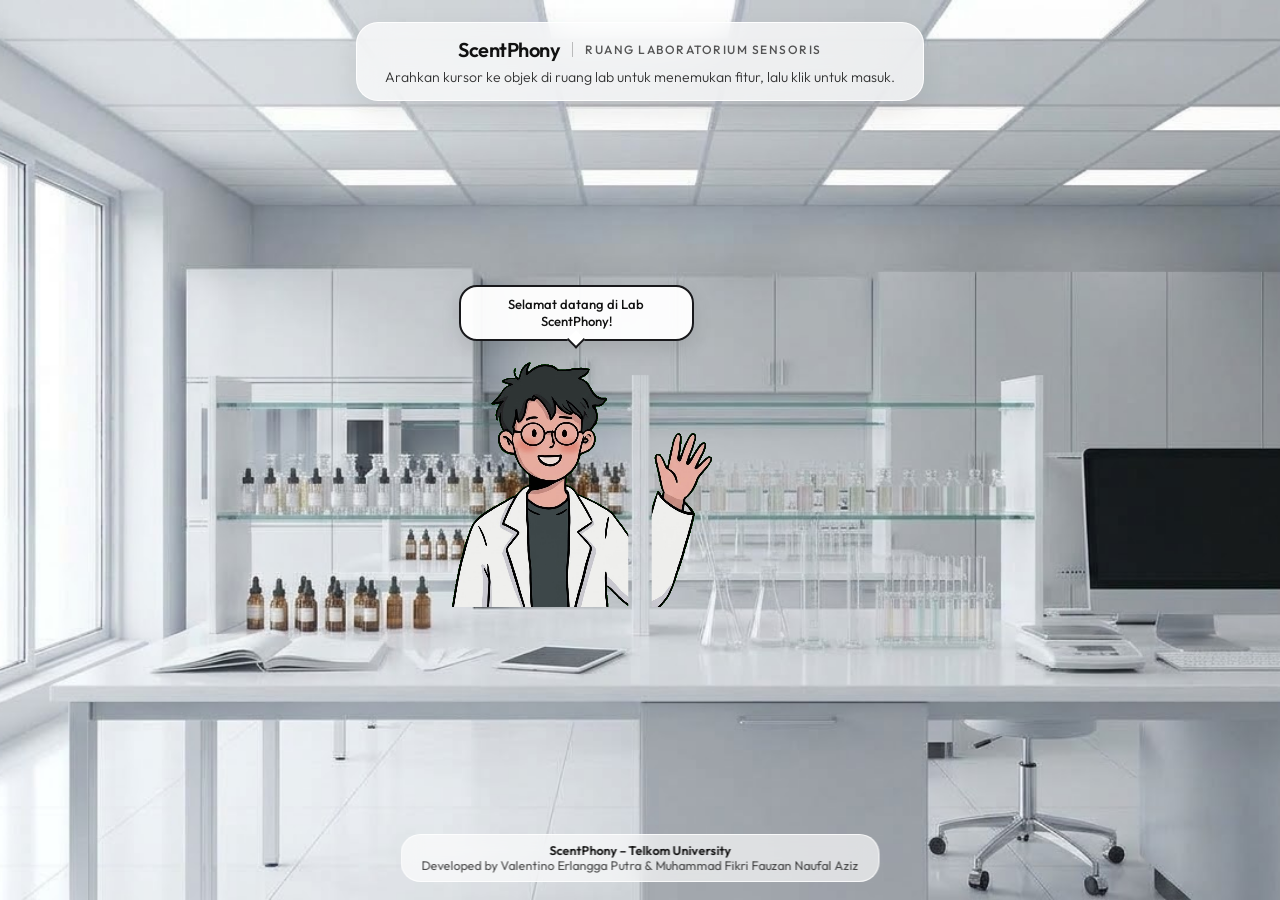
==== commit 8bd5066a: "Add files via upload" ====
--- a/parfum sistem multimedia/index.html
+++ b/parfum sistem multimedia/index.html
@@ -34,95 +34,107 @@
             </p>
         </header>
 
-        <!-- Panggung 16:9 (3 Lapis: Background -> Karakter -> Foreground Meja) -->
+        <!-- Panggung 16:9 (Background -> Karakter -> Penghalang di depan karakter -> Zona interaktif) -->
         <div id="lab-stage" class="lab-stage">
             <!-- LAPIS 1: Background Lab -->
-            <img src="assets/lab_scentphony.png" alt="Laboratorium Parfum ScentPhony" class="lab-bg-image">
-
-            <!-- LAPIS 2: Karakter Asisten Lab (Di Belakang Meja) -->
+            <img src="assets/lab_Scentphony.png" alt="Laboratorium Parfum ScentPhony" class="lab-bg-image">
+
+            <!-- LAPIS 2: Karakter Asisten Lab (berdiri di belakang meja dan peralatan) -->
             <div id="lab-character" class="lab-character">
                 <div id="char-bubble" class="char-bubble">Selamat datang di Lab ScentPhony!</div>
                 <canvas id="char-canvas" class="char-sprite"></canvas>
             </div>
 
-            <!-- LAPIS 3: Foreground Mask Meja & Tiang Rak (Menutup Bagian Bawah Karakter) -->
-            <img src="assets/lab_scentphony.png" alt="" aria-hidden="true" class="lab-foreground-mask">
-
-            <!-- LAPIS 4: SVG Overlay untuk Garis Tegas Objek & Label Hover-Only (6 Zona) -->
-            <svg id="lab-interactive-svg" class="lab-svg-overlay" viewBox="0 0 1600 900" preserveAspectRatio="xMidYMid slice">
-                
-                <!-- ZONA 1: JENDELA BESAR (KIRI) -> GEO-SENSORY -->
-                <g class="lab-zone" data-action="coming-soon" data-feature="Geo-Sensory" data-speech="Intip cuaca di luar jendela untuk rekomendasi aroma otomatis!">
-                    <polygon class="zone-hit" points="6,72 282,190 282,645 6,745" />
-                    <polygon class="zone-outline" points="6,72 282,190 282,645 6,745" />
-                    <g class="zone-label-group">
-                        <path class="zone-arrow" d="M210,330 Q180,350 155,375" />
-                        <path class="zone-arrow-head" d="M153,364 L153,377 L166,374" />
-                        <rect class="zone-label-bg" x="125" y="280" width="210" height="42" rx="21" />
-                        <text class="zone-label-text" x="230" y="306" text-anchor="middle">GEO-SENSORY</text>
-                    </g>
-                </g>
-
-                <!-- ZONA 2: BUKU TERBUKA -> BERANDA WAWASAN -->
-                <g class="lab-zone" data-action="home" data-speech="Mau tahu rahasia piramida aroma & bahan Nusantara?">
-                    <polygon class="zone-hit" points="315,672 410,632 555,638 530,676" />
-                    <polygon class="zone-outline" points="315,672 410,632 555,638 530,676" />
-                    <g class="zone-label-group">
-                        <path class="zone-arrow" d="M435,575 Q432,605 440,628" />
-                        <path class="zone-arrow-head" d="M432,620 L441,630 L446,618" />
-                        <rect class="zone-label-bg" x="335" y="528" width="200" height="42" rx="21" />
-                        <text class="zone-label-text" x="435" y="554" text-anchor="middle">BUKU WAWASAN</text>
-                    </g>
-                </g>
-
-                <!-- ZONA 3: RAK BOTOL KACA -> KATALOG 12 NOTES -->
-                <g class="lab-zone" data-action="catalog" data-speech="Di rak ini ada 12 karakter aroma siap disimulasikan.">
-                    <polygon class="zone-hit" points="370,382 800,382 800,632 370,632" />
-                    <polygon class="zone-outline" points="370,382 800,382 800,632 370,632" />
-                    <g class="zone-label-group">
-                        <path class="zone-arrow" d="M585,315 Q588,348 586,374" />
-                        <path class="zone-arrow-head" d="M578,365 L586,376 L594,365" />
-                        <rect class="zone-label-bg" x="460" y="268" width="250" height="42" rx="21" />
-                        <text class="zone-label-text" x="585" y="294" text-anchor="middle">KATALOG 12 NOTES</text>
-                    </g>
-                </g>
-
-                <!-- ZONA 4: TABLET -> SMART SCENT MATCHER -->
-                <g class="lab-zone" data-action="smart-match" data-speech="Bingung pilih wangi? Biar aku bantu diagnosa di sini.">
-                    <polygon class="zone-hit" points="688,642 786,646 742,676 654,670" />
-                    <polygon class="zone-outline" points="688,642 786,646 742,676 654,670" />
-                    <g class="zone-label-group">
-                        <path class="zone-arrow" d="M722,580 Q725,612 720,636" />
-                        <path class="zone-arrow-head" d="M713,627 L720,638 L728,628" />
-                        <rect class="zone-label-bg" x="598" y="532" width="250" height="42" rx="21" />
-                        <text class="zone-label-text" x="723" y="558" text-anchor="middle">SMART SCENT MATCH</text>
-                    </g>
-                </g>
-
-                <!-- ZONA 5: GELAS UKUR & TABUNG -> OLFACTORY MIX LAB -->
-                <g class="lab-zone" data-action="coming-soon" data-feature="Olfactory Mix Lab" data-speech="Meja racik ini sedang disiapkan untuk meramu aromamu sendiri.">
-                    <polygon class="zone-hit" points="852,515 1162,515 1162,658 852,658" />
-                    <polygon class="zone-outline" points="852,515 1162,515 1162,658 852,658" />
-                    <g class="zone-label-group">
-                        <path class="zone-arrow" d="M1006,450 Q1009,482 1007,507" />
-                        <path class="zone-arrow-head" d="M999,498 L1007,509 L1015,498" />
-                        <rect class="zone-label-bg" x="886" y="402" width="240" height="42" rx="21" />
-                        <text class="zone-label-text" x="1006" y="428" text-anchor="middle">OLFACTORY MIX LAB</text>
-                    </g>
-                </g>
-
-                <!-- ZONA 6: KOMPUTER DESKTOP (KANAN) -> SCENT EXPEDITION -->
-                <g class="lab-zone" data-action="coming-soon" data-feature="Scent Expedition" data-speech="Nyalakan komputer ini untuk memulai ekspedisi cerita aroma!">
-                    <polygon class="zone-hit" points="1235,445 1595,445 1595,678 1300,678 1235,622" />
-                    <polygon class="zone-outline" points="1235,445 1595,445 1595,678 1300,678 1235,622" />
-                    <g class="zone-label-group">
-                        <path class="zone-arrow" d="M1390,380 Q1394,412 1392,437" />
-                        <path class="zone-arrow-head" d="M1384,428 L1392,439 L1400,428" />
-                        <rect class="zone-label-bg" x="1272" y="332" width="235" height="42" rx="21" />
-                        <text class="zone-label-text" x="1390" y="358" text-anchor="middle">SCENT EXPEDITION</text>
-                    </g>
-                </g>
-
+            <!-- LAPIS 3: Penghalang. Gambar lab yang sama ditimpa HANYA di area benda yang berada di depan karakter.
+                 Koordinat memakai piksel gambar asli (1376 x 768), jadi selalu pas di ukuran layar apa pun. -->
+            <svg class="lab-foreground-mask" viewBox="0 0 1376 768" preserveAspectRatio="xMidYMid slice" aria-hidden="true">
+                <defs>
+                    <clipPath id="lab-front-clip">
+                    <polygon points="0,518 1376,518 1376,768 0,768" />
+                    <polygon points="320,318 358,318 358,520 320,520" />
+                    <polygon points="678,318 698,318 698,520 678,520" />
+                    <polygon points="996,318 1034,318 1034,520 996,520" />
+                    <polygon points="346,486 516,486 516,520 346,520" />
+                    <polygon points="1030,386 1068,386 1068,534 1030,534" />
+                    <polygon points="1062,378 1270,378 1270,508 1194,508 1194,545 1220,556 1088,556 1124,545 1124,508 1062,508" />
+                    </clipPath>
+                </defs>
+                <image href="assets/lab_Scentphony.png" width="1376" height="768" clip-path="url(#lab-front-clip)" />
+            </svg>
+
+            <!-- LAPIS 4: Zona interaktif (outline mengikuti bentuk benda, label di bawah benda) -->
+            <svg id="lab-interactive-svg" class="lab-svg-overlay" viewBox="0 0 1376 768" preserveAspectRatio="xMidYMid slice">
+                <g class="lab-zone" data-action="coming-soon" data-stand="21.0" data-speech="Intip cuaca di luar jendela untuk rekomendasi aroma otomatis!" data-feature="Geo-Sensory" tabindex="0" role="button" aria-label="Geo-Sensory">
+                    <path class="zone-hit" d="M6.0,63.0 Q6.0,54.0 14.1,58.0 L229.9,164.0 Q238.0,168.0 238.0,177.0 L238.0,539.0 Q238.0,548.0 229.5,551.0 L14.5,627.0 Q6.0,630.0 6.0,621.0 L6.0,63.0 Z" />
+                    <path class="zone-fill" d="M6.0,63.0 Q6.0,54.0 14.1,58.0 L229.9,164.0 Q238.0,168.0 238.0,177.0 L238.0,539.0 Q238.0,548.0 229.5,551.0 L14.5,627.0 Q6.0,630.0 6.0,621.0 L6.0,63.0 Z" />
+                    <path class="zone-halo" pathLength="1" d="M6.0,63.0 Q6.0,54.0 14.1,58.0 L229.9,164.0 Q238.0,168.0 238.0,177.0 L238.0,539.0 Q238.0,548.0 229.5,551.0 L14.5,627.0 Q6.0,630.0 6.0,621.0 L6.0,63.0 Z" />
+                    <path class="zone-outline" pathLength="1" d="M6.0,63.0 Q6.0,54.0 14.1,58.0 L229.9,164.0 Q238.0,168.0 238.0,177.0 L238.0,539.0 Q238.0,548.0 229.5,551.0 L14.5,627.0 Q6.0,630.0 6.0,621.0 L6.0,63.0 Z" />
+                    <g class="zone-label">
+                        <path class="zone-arrow" d="M121.0,623.0 L121.0,601.0 M113.0,610.0 L121.0,601.0 L129.0,610.0" />
+                        <rect class="zone-label-bg" x="42.8" y="626.0" width="156.4" height="34" rx="17.0" />
+                        <text class="zone-label-text" x="121.0" y="648.0" text-anchor="middle">GEO-SENSORY</text>
+                    </g>
+                </g>
+
+                <g class="lab-zone" data-action="home" data-stand="29.8" data-speech="Mau tahu rahasia piramida aroma & bahan Nusantara?" tabindex="0" role="button" aria-label="Buku Wawasan">
+                    <path class="zone-hit" d="M281.0,573.2 Q272.0,573.0 279.2,567.6 L300.8,551.4 Q308.0,546.0 317.0,545.2 L377.0,539.8 Q386.0,539.0 394.9,540.3 L461.1,549.7 Q470.0,551.0 471.0,559.0 L471.0,559.0 Q472.0,567.0 463.1,568.0 L396.9,575.0 Q388.0,576.0 379.0,575.8 L281.0,573.2 Z" />
+                    <path class="zone-fill" d="M281.0,573.2 Q272.0,573.0 279.2,567.6 L300.8,551.4 Q308.0,546.0 317.0,545.2 L377.0,539.8 Q386.0,539.0 394.9,540.3 L461.1,549.7 Q470.0,551.0 471.0,559.0 L471.0,559.0 Q472.0,567.0 463.1,568.0 L396.9,575.0 Q388.0,576.0 379.0,575.8 L281.0,573.2 Z" />
+                    <path class="zone-halo" pathLength="1" d="M281.0,573.2 Q272.0,573.0 279.2,567.6 L300.8,551.4 Q308.0,546.0 317.0,545.2 L377.0,539.8 Q386.0,539.0 394.9,540.3 L461.1,549.7 Q470.0,551.0 471.0,559.0 L471.0,559.0 Q472.0,567.0 463.1,568.0 L396.9,575.0 Q388.0,576.0 379.0,575.8 L281.0,573.2 Z" />
+                    <path class="zone-outline" pathLength="1" d="M281.0,573.2 Q272.0,573.0 279.2,567.6 L300.8,551.4 Q308.0,546.0 317.0,545.2 L377.0,539.8 Q386.0,539.0 394.9,540.3 L461.1,549.7 Q470.0,551.0 471.0,559.0 L471.0,559.0 Q472.0,567.0 463.1,568.0 L396.9,575.0 Q388.0,576.0 379.0,575.8 L281.0,573.2 Z" />
+                    <g class="zone-label">
+                        <path class="zone-arrow" d="M372.0,607.0 L372.0,585.0 M364.0,594.0 L372.0,585.0 L380.0,594.0" />
+                        <rect class="zone-label-bg" x="288.6" y="610.0" width="166.8" height="34" rx="17.0" />
+                        <text class="zone-label-text" x="372.0" y="632.0" text-anchor="middle">BUKU WAWASAN</text>
+                    </g>
+                </g>
+
+                <g class="lab-zone" data-action="catalog" data-stand="37.0" data-speech="Di rak ini ada 12 karakter aroma siap disimulasikan." tabindex="0" role="button" aria-label="Katalog 12 Notes">
+                    <path class="zone-hit" d="M320.0,327.0 Q320.0,318.0 329.0,318.0 L689.0,318.0 Q698.0,318.0 698.0,327.0 L698.0,534.0 Q698.0,543.0 689.0,543.0 L329.0,543.0 Q320.0,543.0 320.0,534.0 L320.0,327.0 Z" />
+                    <path class="zone-fill" d="M320.0,327.0 Q320.0,318.0 329.0,318.0 L689.0,318.0 Q698.0,318.0 698.0,327.0 L698.0,534.0 Q698.0,543.0 689.0,543.0 L329.0,543.0 Q320.0,543.0 320.0,534.0 L320.0,327.0 Z" />
+                    <path class="zone-halo" pathLength="1" d="M320.0,327.0 Q320.0,318.0 329.0,318.0 L689.0,318.0 Q698.0,318.0 698.0,327.0 L698.0,534.0 Q698.0,543.0 689.0,543.0 L329.0,543.0 Q320.0,543.0 320.0,534.0 L320.0,327.0 Z" />
+                    <path class="zone-outline" pathLength="1" d="M320.0,327.0 Q320.0,318.0 329.0,318.0 L689.0,318.0 Q698.0,318.0 698.0,327.0 L698.0,534.0 Q698.0,543.0 689.0,543.0 L329.0,543.0 Q320.0,543.0 320.0,534.0 L320.0,327.0 Z" />
+                    <g class="zone-label">
+                        <path class="zone-arrow" d="M509.0,574.0 L509.0,552.0 M501.0,561.0 L509.0,552.0 L517.0,561.0" />
+                        <rect class="zone-label-bg" x="404.8" y="577.0" width="208.4" height="34" rx="17.0" />
+                        <text class="zone-label-text" x="509.0" y="599.0" text-anchor="middle">KATALOG 12 NOTES</text>
+                    </g>
+                </g>
+
+                <g class="lab-zone" data-action="smart-match" data-stand="46.5" data-speech="Bingung pilih wangi? Biar aku bantu diagnosa di sini." tabindex="0" role="button" aria-label="Smart Scent Match">
+                    <path class="zone-hit" d="M568.5,561.0 Q572.0,553.0 581.0,552.8 L665.0,551.2 Q674.0,551.0 667.5,557.2 L655.5,568.8 Q649.0,575.0 640.0,574.4 L574.0,569.6 Q565.0,569.0 568.5,561.0 L568.5,561.0 Z" />
+                    <path class="zone-fill" d="M568.5,561.0 Q572.0,553.0 581.0,552.8 L665.0,551.2 Q674.0,551.0 667.5,557.2 L655.5,568.8 Q649.0,575.0 640.0,574.4 L574.0,569.6 Q565.0,569.0 568.5,561.0 L568.5,561.0 Z" />
+                    <path class="zone-halo" pathLength="1" d="M568.5,561.0 Q572.0,553.0 581.0,552.8 L665.0,551.2 Q674.0,551.0 667.5,557.2 L655.5,568.8 Q649.0,575.0 640.0,574.4 L574.0,569.6 Q565.0,569.0 568.5,561.0 L568.5,561.0 Z" />
+                    <path class="zone-outline" pathLength="1" d="M568.5,561.0 Q572.0,553.0 581.0,552.8 L665.0,551.2 Q674.0,551.0 667.5,557.2 L655.5,568.8 Q649.0,575.0 640.0,574.4 L574.0,569.6 Q565.0,569.0 568.5,561.0 L568.5,561.0 Z" />
+                    <g class="zone-label">
+                        <path class="zone-arrow" d="M619.5,606.0 L619.5,584.0 M611.5,593.0 L619.5,584.0 L627.5,593.0" />
+                        <rect class="zone-label-bg" x="510.1" y="609.0" width="218.8" height="34" rx="17.0" />
+                        <text class="zone-label-text" x="619.5" y="631.0" text-anchor="middle">SMART SCENT MATCH</text>
+                    </g>
+                </g>
+
+                <g class="lab-zone" data-action="coming-soon" data-stand="63.0" data-speech="Meja racik ini sedang disiapkan untuk meramu aromamu sendiri." data-feature="Olfactory Mix Lab" tabindex="0" role="button" aria-label="Olfactory Mix Lab">
+                    <path class="zone-hit" d="M736.0,446.0 Q736.0,437.0 745.0,437.0 L875.0,437.0 Q884.0,437.0 884.0,446.0 L884.0,459.0 Q884.0,468.0 893.0,468.0 L987.0,468.0 Q996.0,468.0 996.0,477.0 L996.0,546.0 Q996.0,555.0 987.0,555.0 L745.0,555.0 Q736.0,555.0 736.0,546.0 L736.0,446.0 Z" />
+                    <path class="zone-fill" d="M736.0,446.0 Q736.0,437.0 745.0,437.0 L875.0,437.0 Q884.0,437.0 884.0,446.0 L884.0,459.0 Q884.0,468.0 893.0,468.0 L987.0,468.0 Q996.0,468.0 996.0,477.0 L996.0,546.0 Q996.0,555.0 987.0,555.0 L745.0,555.0 Q736.0,555.0 736.0,546.0 L736.0,446.0 Z" />
+                    <path class="zone-halo" pathLength="1" d="M736.0,446.0 Q736.0,437.0 745.0,437.0 L875.0,437.0 Q884.0,437.0 884.0,446.0 L884.0,459.0 Q884.0,468.0 893.0,468.0 L987.0,468.0 Q996.0,468.0 996.0,477.0 L996.0,546.0 Q996.0,555.0 987.0,555.0 L745.0,555.0 Q736.0,555.0 736.0,546.0 L736.0,446.0 Z" />
+                    <path class="zone-outline" pathLength="1" d="M736.0,446.0 Q736.0,437.0 745.0,437.0 L875.0,437.0 Q884.0,437.0 884.0,446.0 L884.0,459.0 Q884.0,468.0 893.0,468.0 L987.0,468.0 Q996.0,468.0 996.0,477.0 L996.0,546.0 Q996.0,555.0 987.0,555.0 L745.0,555.0 Q736.0,555.0 736.0,546.0 L736.0,446.0 Z" />
+                    <g class="zone-label">
+                        <path class="zone-arrow" d="M866.0,586.0 L866.0,564.0 M858.0,573.0 L866.0,564.0 L874.0,573.0" />
+                        <rect class="zone-label-bg" x="756.6" y="589.0" width="218.8" height="34" rx="17.0" />
+                        <text class="zone-label-text" x="866.0" y="611.0" text-anchor="middle">OLFACTORY MIX LAB</text>
+                    </g>
+                </g>
+
+                <g class="lab-zone" data-action="coming-soon" data-stand="83.8" data-speech="Nyalakan komputer ini untuk memulai ekspedisi cerita aroma!" data-feature="Scent Expedition" tabindex="0" role="button" aria-label="Scent Expedition">
+                    <path class="zone-hit" d="M1064.0,389.0 Q1064.0,380.0 1073.0,380.0 L1257.0,380.0 Q1266.0,380.0 1266.0,389.0 L1266.0,497.0 Q1266.0,506.0 1257.0,506.0 L1201.0,506.0 Q1192.0,506.0 1192.0,515.0 L1192.0,538.0 Q1192.0,547.0 1200.3,550.4 L1205.7,552.6 Q1214.0,556.0 1205.0,556.0 L1109.0,556.0 Q1100.0,556.0 1108.6,553.2 L1119.4,549.8 Q1128.0,547.0 1128.0,538.0 L1128.0,515.0 Q1128.0,506.0 1119.0,506.0 L1073.0,506.0 Q1064.0,506.0 1064.0,497.0 L1064.0,389.0 Z" />
+                    <path class="zone-fill" d="M1064.0,389.0 Q1064.0,380.0 1073.0,380.0 L1257.0,380.0 Q1266.0,380.0 1266.0,389.0 L1266.0,497.0 Q1266.0,506.0 1257.0,506.0 L1201.0,506.0 Q1192.0,506.0 1192.0,515.0 L1192.0,538.0 Q1192.0,547.0 1200.3,550.4 L1205.7,552.6 Q1214.0,556.0 1205.0,556.0 L1109.0,556.0 Q1100.0,556.0 1108.6,553.2 L1119.4,549.8 Q1128.0,547.0 1128.0,538.0 L1128.0,515.0 Q1128.0,506.0 1119.0,506.0 L1073.0,506.0 Q1064.0,506.0 1064.0,497.0 L1064.0,389.0 Z" />
+                    <path class="zone-halo" pathLength="1" d="M1064.0,389.0 Q1064.0,380.0 1073.0,380.0 L1257.0,380.0 Q1266.0,380.0 1266.0,389.0 L1266.0,497.0 Q1266.0,506.0 1257.0,506.0 L1201.0,506.0 Q1192.0,506.0 1192.0,515.0 L1192.0,538.0 Q1192.0,547.0 1200.3,550.4 L1205.7,552.6 Q1214.0,556.0 1205.0,556.0 L1109.0,556.0 Q1100.0,556.0 1108.6,553.2 L1119.4,549.8 Q1128.0,547.0 1128.0,538.0 L1128.0,515.0 Q1128.0,506.0 1119.0,506.0 L1073.0,506.0 Q1064.0,506.0 1064.0,497.0 L1064.0,389.0 Z" />
+                    <path class="zone-outline" pathLength="1" d="M1064.0,389.0 Q1064.0,380.0 1073.0,380.0 L1257.0,380.0 Q1266.0,380.0 1266.0,389.0 L1266.0,497.0 Q1266.0,506.0 1257.0,506.0 L1201.0,506.0 Q1192.0,506.0 1192.0,515.0 L1192.0,538.0 Q1192.0,547.0 1200.3,550.4 L1205.7,552.6 Q1214.0,556.0 1205.0,556.0 L1109.0,556.0 Q1100.0,556.0 1108.6,553.2 L1119.4,549.8 Q1128.0,547.0 1128.0,538.0 L1128.0,515.0 Q1128.0,506.0 1119.0,506.0 L1073.0,506.0 Q1064.0,506.0 1064.0,497.0 L1064.0,389.0 Z" />
+                    <g class="zone-label">
+                        <path class="zone-arrow" d="M1165.0,587.0 L1165.0,565.0 M1157.0,574.0 L1165.0,565.0 L1173.0,574.0" />
+                        <rect class="zone-label-bg" x="1060.8" y="590.0" width="208.4" height="34" rx="17.0" />
+                        <text class="zone-label-text" x="1165.0" y="612.0" text-anchor="middle">SCENT EXPEDITION</text>
+                    </g>
+                </g>
             </svg>
         </div>
 
@@ -325,4 +337,4 @@
 
     <script src="script.js"></script>
 </body>
-</html>
+</html>
--- a/parfum sistem multimedia/style.css
+++ b/parfum sistem multimedia/style.css
@@ -105,69 +105,38 @@
 }
 
 .char-sprite {
+    --flip: 1;
     width: 100%;
     height: auto;
     display: block;
+    transform: scaleX(var(--flip));
     transition: transform 0.18s ease;
-}
-
-.lab-character.is-walking .char-sprite {
-    animation: charBob 0.36s infinite alternate ease-in-out;
-}
+    will-change: transform;
+}
+
+.lab-character.is-walking .char-sprite { animation: charBob 0.36s infinite alternate ease-in-out; }
+.lab-character.is-greeting .char-sprite { animation: charHop 0.55s ease-out 1; }
 
 @keyframes charBob {
-    0% { margin-top: 0px; }
-    100% { margin-top: -7px; }
-}
-
-/* LAPIS 3: Foreground Mask Meja & Tiang Rak (Menutup Bagian Bawah Karakter) */
+    0% { transform: scaleX(var(--flip)) translateY(0); }
+    100% { transform: scaleX(var(--flip)) translateY(-7px); }
+}
+@keyframes charHop {
+    0%, 100% { transform: scaleX(var(--flip)) translateY(0); }
+    40% { transform: scaleX(var(--flip)) translateY(-12px); }
+}
+
+/* LAPIS 3: Penghalang. Gambar lab yang sama ditimpa hanya di area benda yang berada DI DEPAN karakter
+   (daftar area ada di <clipPath id="lab-front-clip"> pada index.html, memakai piksel gambar asli). */
 .lab-foreground-mask {
     position: absolute;
     inset: 0;
     width: 100%;
     height: 100%;
-    object-fit: cover;
     display: block;
     user-select: none;
     pointer-events: none;
     z-index: 3;
-    transform: translateZ(0);
-    -webkit-clip-path: polygon(
-        0% 67.5%,
-        23.0% 67.5%,
-        23.0% 41.5%,
-        25.0% 41.5%,
-        25.0% 67.5%,
-        49.3% 67.5%,
-        49.3% 41.5%,
-        50.6% 41.5%,
-        50.6% 67.5%,
-        72.3% 67.5%,
-        72.3% 41.5%,
-        74.7% 41.5%,
-        74.7% 67.5%,
-        100% 67.5%,
-        100% 100%,
-        0% 100%
-    );
-    clip-path: polygon(
-        0% 67.5%,
-        23.0% 67.5%,
-        23.0% 41.5%,
-        25.0% 41.5%,
-        25.0% 67.5%,
-        49.3% 67.5%,
-        49.3% 41.5%,
-        50.6% 41.5%,
-        50.6% 67.5%,
-        72.3% 67.5%,
-        72.3% 41.5%,
-        74.7% 41.5%,
-        74.7% 67.5%,
-        100% 67.5%,
-        100% 100%,
-        0% 100%
-    );
 }
 
 /* LAPIS 4: SVG Interactive Zones (Hover-Only) */
@@ -208,55 +177,48 @@
 .lab-brand-tagline { font-size: 0.75rem; text-transform: uppercase; letter-spacing: 1.5px; opacity: 0.7; font-weight: 500; }
 .lab-welcome-copy { font-size: 0.88rem; font-weight: 300; opacity: 0.85; }
 
-.lab-zone { cursor: pointer; }
-.zone-hit { fill: transparent; }
-
+/* ZONA INTERAKTIF: outline digambar mengikuti bentuk benda, label muncul di bawah benda */
+.lab-zone { cursor: pointer; outline: none; }
+.zone-hit { fill: transparent; stroke: transparent; stroke-width: 22; stroke-linejoin: round; pointer-events: all; }
+.zone-fill { fill: rgba(255, 255, 255, 0.22); opacity: 0; pointer-events: none; transition: opacity 0.3s ease; }
+
+.zone-halo,
 .zone-outline {
-    fill: rgba(255, 255, 255, 0.16);
-    stroke: #18181B;
-    stroke-width: 3.5;
-    stroke-linejoin: round;
-    stroke-linecap: round;
-    opacity: 0;
-    filter: drop-shadow(0 0 6px rgba(255, 255, 255, 0.95));
-    transition: opacity 0.22s ease, fill 0.22s ease;
-    pointer-events: none;
-}
-
-.zone-label-group {
-    opacity: 0;
-    transform: translateY(10px);
-    transition: opacity 0.25s ease, transform 0.25s cubic-bezier(0.22, 1, 0.36, 1);
-    pointer-events: none;
-}
-
-.zone-arrow,
-.zone-arrow-head {
     fill: none;
-    stroke: #18181B;
-    stroke-width: 3;
     stroke-linecap: round;
     stroke-linejoin: round;
-    filter: drop-shadow(0 0 4px rgba(255, 255, 255, 0.95));
-}
-
-.zone-label-bg {
-    fill: rgba(255, 255, 255, 0.94);
-    stroke: #18181B;
-    stroke-width: 2.2;
-    filter: drop-shadow(0 8px 18px rgba(0, 0, 0, 0.14));
-}
-
-.zone-label-text {
-    fill: #18181B;
-    font-family: 'Outfit', sans-serif;
-    font-size: 16px;
-    font-weight: 600;
-    letter-spacing: 1.2px;
-}
-
-.lab-zone:hover .zone-outline { opacity: 1; }
-.lab-zone:hover .zone-label-group { opacity: 1; transform: translateY(0); }
+    stroke-dasharray: 1;
+    stroke-dashoffset: 1;
+    opacity: 0;
+    pointer-events: none;
+    transition: stroke-dashoffset 0.25s ease, opacity 0.2s ease;
+}
+.zone-halo { stroke: #ffffff; stroke-width: 8; }
+.zone-outline { stroke: #18181B; stroke-width: 3.2; }
+
+.zone-label {
+    opacity: 0;
+    transform: translateY(8px);
+    transition: opacity 0.25s ease, transform 0.3s cubic-bezier(0.22, 1, 0.36, 1);
+    pointer-events: none;
+}
+.zone-arrow { fill: none; stroke: #18181B; stroke-width: 3; stroke-linecap: round; stroke-linejoin: round; }
+.zone-label-bg { fill: rgba(255, 255, 255, 0.96); stroke: #18181B; stroke-width: 2.2; filter: drop-shadow(0 6px 14px rgba(0, 0, 0, 0.16)); }
+.zone-label-text { fill: #18181B; font-family: 'Outfit', sans-serif; font-size: 15px; font-weight: 600; letter-spacing: 1.2px; }
+
+.lab-zone.is-active .zone-fill { opacity: 1; }
+.lab-zone.is-active .zone-halo,
+.lab-zone.is-active .zone-outline {
+    opacity: 1;
+    stroke-dashoffset: 0;
+    transition: stroke-dashoffset 0.55s cubic-bezier(0.65, 0, 0.35, 1), opacity 0.15s ease;
+}
+.lab-zone.is-active .zone-label { opacity: 1; transform: translateY(0); transition-delay: 0.12s; }
+.lab-zone:focus-visible .zone-outline { stroke: #0e7490; }
+
+@media (prefers-reduced-motion: reduce) {
+    .zone-halo, .zone-outline, .zone-label, .lab-character.is-walking .char-sprite, .lab-character.is-greeting .char-sprite { transition: none; animation: none; }
+}
 
 .lab-toast {
     position: fixed;
@@ -377,4 +339,4 @@
 .glass-footer { position: fixed; bottom: 18px; left: 50%; transform: translateX(-50%); text-align: center; font-size: 0.78rem; z-index: 30; padding: 8px 20px; border-radius: 20px; background: rgba(255, 255, 255, 0.65); backdrop-filter: blur(10px); color: #111111; border: 1px solid rgba(255, 255, 255, 0.8); pointer-events: none; }
 .footer-title { font-weight: 600; }
 .footer-dev { opacity: 0.75; }
-.hidden { display: none !important; }
+.hidden { display: none !important; }
